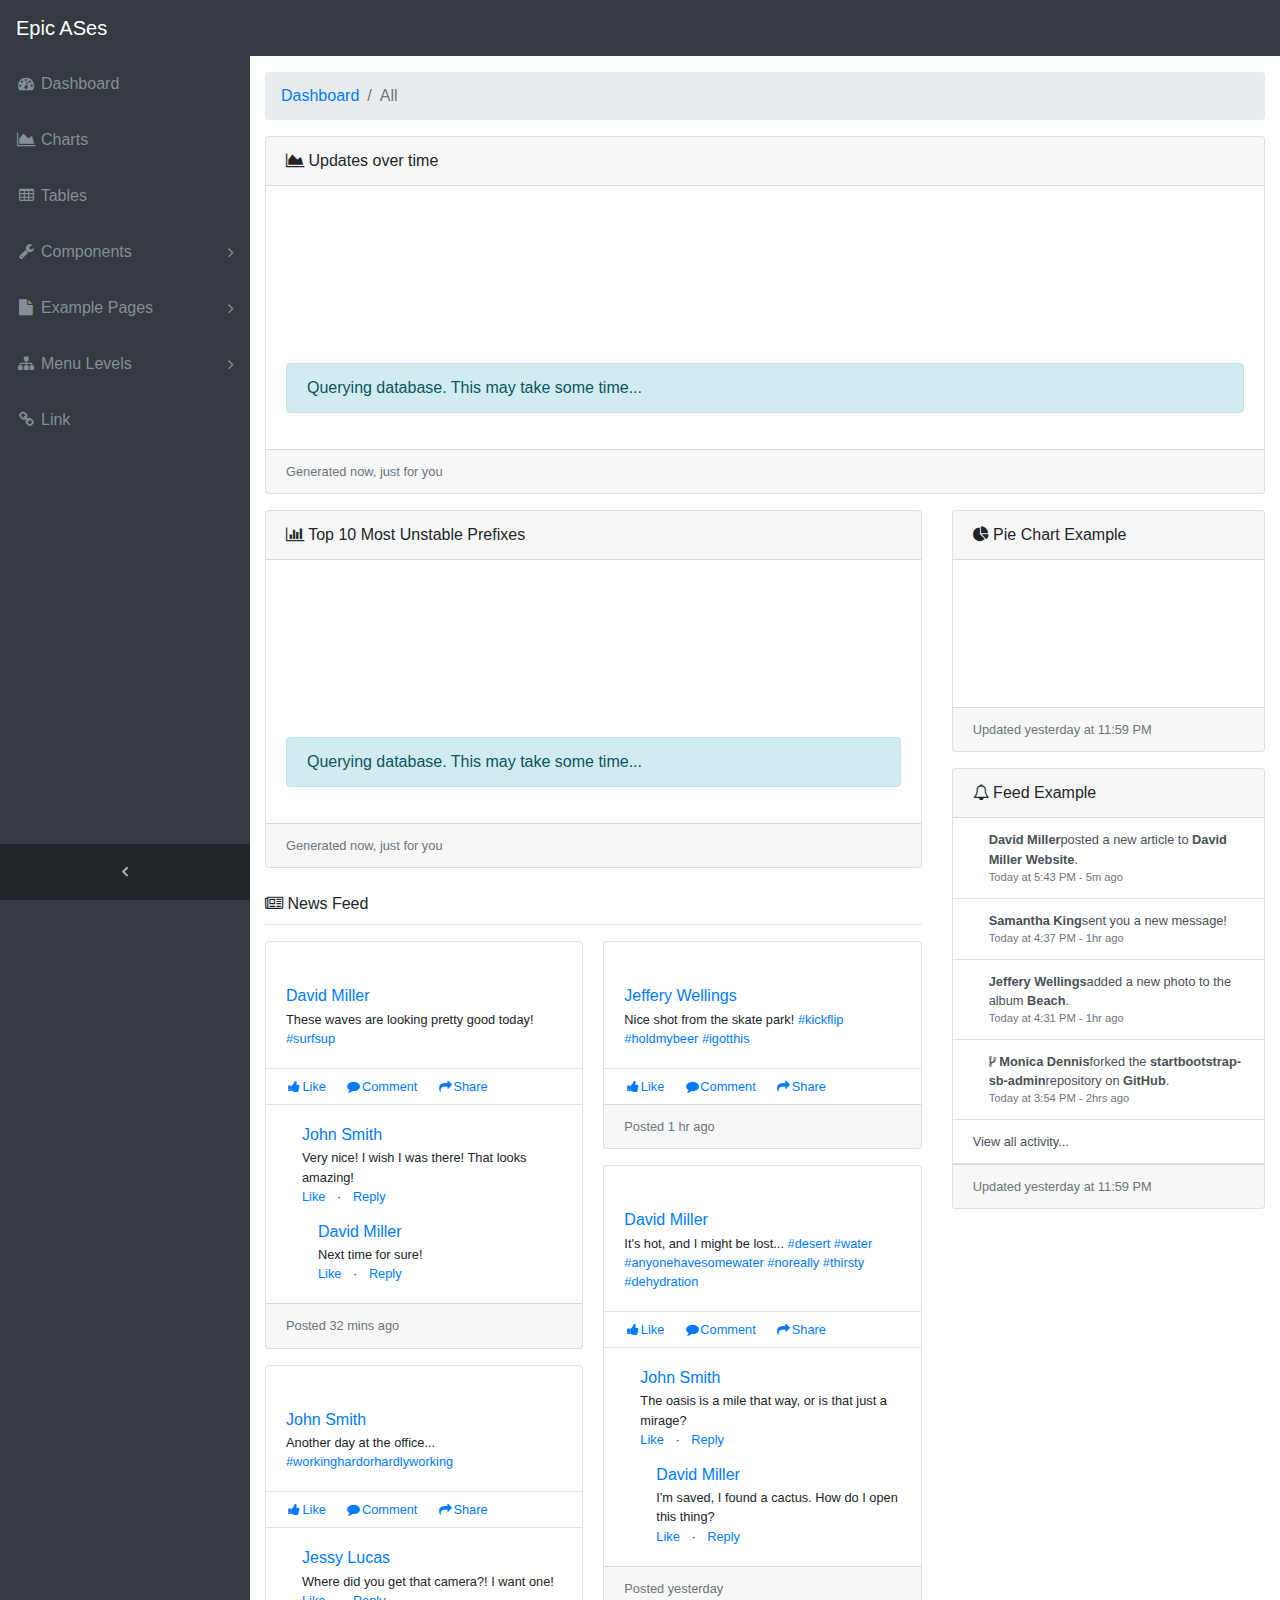
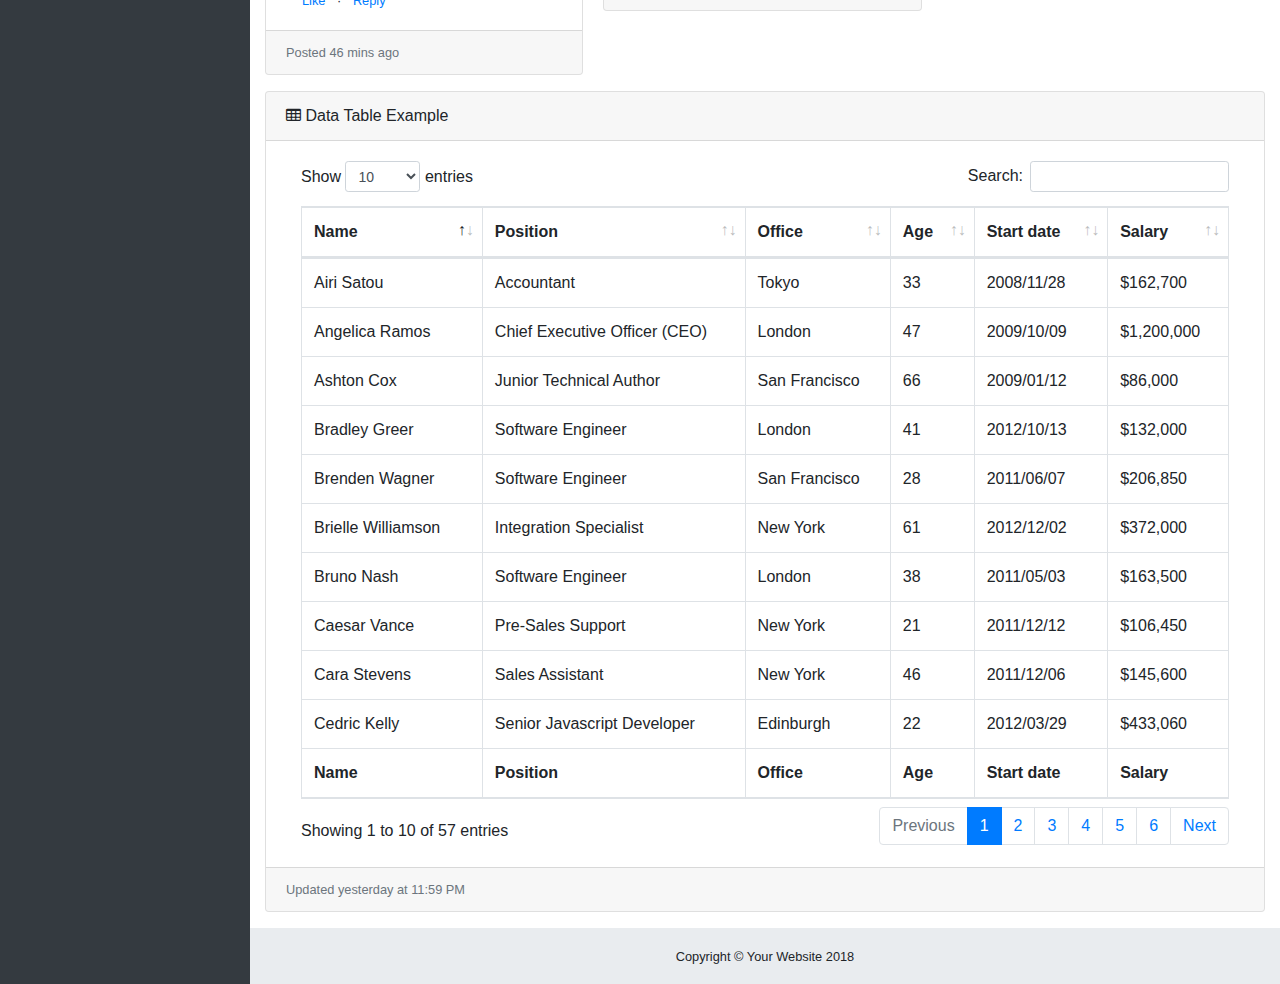
==== index.html @ 97150d00 "good things, many things" ====
<!DOCTYPE html>
<html lang="en">

<head>
  <meta charset="utf-8">
  <meta http-equiv="X-UA-Compatible" content="IE=edge">
  <meta name="viewport" content="width=device-width, initial-scale=1, shrink-to-fit=no">
  <meta name="description" content="">
  <meta name="author" content="">
  <title>Epic ASes</title>
  <!-- Bootstrap core CSS-->
  <link href="vendor/bootstrap/css/bootstrap.min.css" rel="stylesheet">
  <!-- Custom fonts for this template-->
  <link href="vendor/font-awesome/css/font-awesome.min.css" rel="stylesheet" type="text/css">
  <!-- Page level plugin CSS-->
  <link href="vendor/datatables/dataTables.bootstrap4.css" rel="stylesheet">
  <!-- Custom styles for this template-->
  <link href="css/sb-admin.css" rel="stylesheet">
</head>

<body class="fixed-nav sticky-footer bg-dark" id="page-top">
  <!-- Navigation-->
  <nav class="navbar navbar-expand-lg navbar-dark bg-dark fixed-top" id="mainNav">
    <a class="navbar-brand" href="index.html">Epic ASes</a>
    <button class="navbar-toggler navbar-toggler-right" type="button" data-toggle="collapse" data-target="#navbarResponsive" aria-controls="navbarResponsive" aria-expanded="false" aria-label="Toggle navigation">
      <span class="navbar-toggler-icon"></span>
    </button>
    <div class="collapse navbar-collapse" id="navbarResponsive">
      <ul class="navbar-nav navbar-sidenav" id="exampleAccordion">
        <li class="nav-item" data-toggle="tooltip" data-placement="right" title="Dashboard">
          <a class="nav-link" href="index.html">
            <i class="fa fa-fw fa-dashboard"></i>
            <span class="nav-link-text">Dashboard</span>
          </a>
        </li>
        <li class="nav-item" data-toggle="tooltip" data-placement="right" title="Charts">
          <a class="nav-link" href="charts.html">
            <i class="fa fa-fw fa-area-chart"></i>
            <span class="nav-link-text">Charts</span>
          </a>
        </li>
        <li class="nav-item" data-toggle="tooltip" data-placement="right" title="Tables">
          <a class="nav-link" href="tables.html">
            <i class="fa fa-fw fa-table"></i>
            <span class="nav-link-text">Tables</span>
          </a>
        </li>
        <li class="nav-item" data-toggle="tooltip" data-placement="right" title="Components">
          <a class="nav-link nav-link-collapse collapsed" data-toggle="collapse" href="#collapseComponents" data-parent="#exampleAccordion">
            <i class="fa fa-fw fa-wrench"></i>
            <span class="nav-link-text">Components</span>
          </a>
          <ul class="sidenav-second-level collapse" id="collapseComponents">
            <li>
              <a href="navbar.html">Navbar</a>
            </li>
            <li>
              <a href="cards.html">Cards</a>
            </li>
          </ul>
        </li>
        <li class="nav-item" data-toggle="tooltip" data-placement="right" title="Example Pages">
          <a class="nav-link nav-link-collapse collapsed" data-toggle="collapse" href="#collapseExamplePages" data-parent="#exampleAccordion">
            <i class="fa fa-fw fa-file"></i>
            <span class="nav-link-text">Example Pages</span>
          </a>
          <ul class="sidenav-second-level collapse" id="collapseExamplePages">
            <li>
              <a href="login.html">Login Page</a>
            </li>
            <li>
              <a href="register.html">Registration Page</a>
            </li>
            <li>
              <a href="forgot-password.html">Forgot Password Page</a>
            </li>
            <li>
              <a href="blank.html">Blank Page</a>
            </li>
          </ul>
        </li>
        <li class="nav-item" data-toggle="tooltip" data-placement="right" title="Menu Levels">
          <a class="nav-link nav-link-collapse collapsed" data-toggle="collapse" href="#collapseMulti" data-parent="#exampleAccordion">
            <i class="fa fa-fw fa-sitemap"></i>
            <span class="nav-link-text">Menu Levels</span>
          </a>
          <ul class="sidenav-second-level collapse" id="collapseMulti">
            <li>
              <a href="#">Second Level Item</a>
            </li>
            <li>
              <a href="#">Second Level Item</a>
            </li>
            <li>
              <a href="#">Second Level Item</a>
            </li>
            <li>
              <a class="nav-link-collapse collapsed" data-toggle="collapse" href="#collapseMulti2">Third Level</a>
              <ul class="sidenav-third-level collapse" id="collapseMulti2">
                <li>
                  <a href="#">Third Level Item</a>
                </li>
                <li>
                  <a href="#">Third Level Item</a>
                </li>
                <li>
                  <a href="#">Third Level Item</a>
                </li>
              </ul>
            </li>
          </ul>
        </li>
        <li class="nav-item" data-toggle="tooltip" data-placement="right" title="Link">
          <a class="nav-link" href="#">
            <i class="fa fa-fw fa-link"></i>
            <span class="nav-link-text">Link</span>
          </a>
        </li>
      </ul>
      <ul class="navbar-nav sidenav-toggler">
        <li class="nav-item">
          <a class="nav-link text-center" id="sidenavToggler">
            <i class="fa fa-fw fa-angle-left"></i>
          </a>
        </li>
      </ul>
      <!-- <ul class="navbar-nav ml-auto">
        <li class="nav-item dropdown">
          <a class="nav-link dropdown-toggle mr-lg-2" id="messagesDropdown" href="#" data-toggle="dropdown" aria-haspopup="true" aria-expanded="false">
            <i class="fa fa-fw fa-envelope"></i>
            <span class="d-lg-none">Messages
              <span class="badge badge-pill badge-primary">12 New</span>
            </span>
            <span class="indicator text-primary d-none d-lg-block">
              <i class="fa fa-fw fa-circle"></i>
            </span>
          </a>
          <div class="dropdown-menu" aria-labelledby="messagesDropdown">
            <h6 class="dropdown-header">New Messages:</h6>
            <div class="dropdown-divider"></div>
            <a class="dropdown-item" href="#">
              <strong>David Miller</strong>
              <span class="small float-right text-muted">11:21 AM</span>
              <div class="dropdown-message small">Hey there! This new version of SB Admin is pretty awesome! These messages clip off when they reach the end of the box so they don't overflow over to the sides!</div>
            </a>
            <div class="dropdown-divider"></div>
            <a class="dropdown-item" href="#">
              <strong>Jane Smith</strong>
              <span class="small float-right text-muted">11:21 AM</span>
              <div class="dropdown-message small">I was wondering if you could meet for an appointment at 3:00 instead of 4:00. Thanks!</div>
            </a>
            <div class="dropdown-divider"></div>
            <a class="dropdown-item" href="#">
              <strong>John Doe</strong>
              <span class="small float-right text-muted">11:21 AM</span>
              <div class="dropdown-message small">I've sent the final files over to you for review. When you're able to sign off of them let me know and we can discuss distribution.</div>
            </a>
            <div class="dropdown-divider"></div>
            <a class="dropdown-item small" href="#">View all messages</a>
          </div>
        </li>
        <li class="nav-item dropdown">
          <a class="nav-link dropdown-toggle mr-lg-2" id="alertsDropdown" href="#" data-toggle="dropdown" aria-haspopup="true" aria-expanded="false">
            <i class="fa fa-fw fa-bell"></i>
            <span class="d-lg-none">Alerts
              <span class="badge badge-pill badge-warning">6 New</span>
            </span>
            <span class="indicator text-warning d-none d-lg-block">
              <i class="fa fa-fw fa-circle"></i>
            </span>
          </a>
          <div class="dropdown-menu" aria-labelledby="alertsDropdown">
            <h6 class="dropdown-header">New Alerts:</h6>
            <div class="dropdown-divider"></div>
            <a class="dropdown-item" href="#">
              <span class="text-success">
                <strong>
                  <i class="fa fa-long-arrow-up fa-fw"></i>Status Update</strong>
              </span>
              <span class="small float-right text-muted">11:21 AM</span>
              <div class="dropdown-message small">This is an automated server response message. All systems are online.</div>
            </a>
            <div class="dropdown-divider"></div>
            <a class="dropdown-item" href="#">
              <span class="text-danger">
                <strong>
                  <i class="fa fa-long-arrow-down fa-fw"></i>Status Update</strong>
              </span>
              <span class="small float-right text-muted">11:21 AM</span>
              <div class="dropdown-message small">This is an automated server response message. All systems are online.</div>
            </a>
            <div class="dropdown-divider"></div>
            <a class="dropdown-item" href="#">
              <span class="text-success">
                <strong>
                  <i class="fa fa-long-arrow-up fa-fw"></i>Status Update</strong>
              </span>
              <span class="small float-right text-muted">11:21 AM</span>
              <div class="dropdown-message small">This is an automated server response message. All systems are online.</div>
            </a>
            <div class="dropdown-divider"></div>
            <a class="dropdown-item small" href="#">View all alerts</a>
          </div>
        </li>
        <li class="nav-item">
          <form class="form-inline my-2 my-lg-0 mr-lg-2">
            <div class="input-group">
              <input class="form-control" type="text" placeholder="Search for...">
              <span class="input-group-append">
                <button class="btn btn-primary" type="button">
                  <i class="fa fa-search"></i>
                </button>
              </span>
            </div>
          </form>
        </li>
        <li class="nav-item">
          <a class="nav-link" data-toggle="modal" data-target="#exampleModal">
            <i class="fa fa-fw fa-sign-out"></i>Logout</a>
        </li>
      </ul> -->
    </div>
  </nav>
  <div class="content-wrapper">
    <div class="container-fluid">
      <!-- Breadcrumbs-->
      <ol class="breadcrumb">
        <li class="breadcrumb-item">
          <a href="#">Dashboard</a>
        </li>
        <li class="breadcrumb-item active">All</li>
      </ol>
      <!-- Icon Cards-->
      <!-- <div class="row">
        <div class="col-xl-3 col-sm-6 mb-3">
          <div class="card text-white bg-primary o-hidden h-100">
            <div class="card-body">
              <div class="card-body-icon">
                <i class="fa fa-fw fa-comments"></i>
              </div>
              <div class="mr-5">26 New Messages!</div>
            </div>
            <a class="card-footer text-white clearfix small z-1" href="#">
              <span class="float-left">View Details</span>
              <span class="float-right">
                <i class="fa fa-angle-right"></i>
              </span>
            </a>
          </div>
        </div>
        <div class="col-xl-3 col-sm-6 mb-3">
          <div class="card text-white bg-warning o-hidden h-100">
            <div class="card-body">
              <div class="card-body-icon">
                <i class="fa fa-fw fa-list"></i>
              </div>
              <div class="mr-5">11 New Tasks!</div>
            </div>
            <a class="card-footer text-white clearfix small z-1" href="#">
              <span class="float-left">View Details</span>
              <span class="float-right">
                <i class="fa fa-angle-right"></i>
              </span>
            </a>
          </div>
        </div>
        <div class="col-xl-3 col-sm-6 mb-3">
          <div class="card text-white bg-success o-hidden h-100">
            <div class="card-body">
              <div class="card-body-icon">
                <i class="fa fa-fw fa-shopping-cart"></i>
              </div>
              <div class="mr-5">123 New Orders!</div>
            </div>
            <a class="card-footer text-white clearfix small z-1" href="#">
              <span class="float-left">View Details</span>
              <span class="float-right">
                <i class="fa fa-angle-right"></i>
              </span>
            </a>
          </div>
        </div>
        <div class="col-xl-3 col-sm-6 mb-3">
          <div class="card text-white bg-danger o-hidden h-100">
            <div class="card-body">
              <div class="card-body-icon">
                <i class="fa fa-fw fa-support"></i>
              </div>
              <div class="mr-5">13 New Tickets!</div>
            </div>
            <a class="card-footer text-white clearfix small z-1" href="#">
              <span class="float-left">View Details</span>
              <span class="float-right">
                <i class="fa fa-angle-right"></i>
              </span>
            </a>
          </div>
        </div>
      </div> -->
      <!-- Updates over time-->
      <div class="card mb-3">
        <div class="card-header">
          <i class="fa fa-area-chart"></i> Updates over time</div>
          <div class="card-body">
            <canvas id="updatesTimeCanvas"></canvas>
            <div class="alert alert-info" id="updatesTimeCanvasWarn">
              Querying database. This may take some time<span class="loader__dot">.</span><span class="loader__dot">.</span><span class="loader__dot">.</span>
            </div>
          </div>
        <div class="card-footer small text-muted">Generated now, just for you</div>
      </div>
      <div class="row">
        <div class="col-lg-8">
          <!-- Top Unstable Routes-->
          <div class="card mb-3">
            <div class="card-header">
              <i class="fa fa-bar-chart"></i> Top 10 Most Unstable Prefixes</div>
              <div class="card-body">
                <canvas id="mostUnstableCanvas"></canvas>
                <div class="alert alert-info" id="mostUnstableCanvasWarn">
                  Querying database. This may take some time<span class="loader__dot">.</span><span class="loader__dot">.</span><span class="loader__dot">.</span>
                </div>
              </div>
            <div class="card-footer small text-muted">Generated now, just for you</div>
          </div>
          <!-- Card Columns Example Social Feed-->
          <div class="mb-0 mt-4">
            <i class="fa fa-newspaper-o"></i> News Feed</div>
          <hr class="mt-2">
          <div class="card-columns">
            <!-- Example Social Card-->
            <div class="card mb-3">
              <a href="#">
                <img class="card-img-top img-fluid w-100" src="https://unsplash.it/700/450?image=610" alt="">
              </a>
              <div class="card-body">
                <h6 class="card-title mb-1"><a href="#">David Miller</a></h6>
                <p class="card-text small">These waves are looking pretty good today!
                  <a href="#">#surfsup</a>
                </p>
              </div>
              <hr class="my-0">
              <div class="card-body py-2 small">
                <a class="mr-3 d-inline-block" href="#">
                  <i class="fa fa-fw fa-thumbs-up"></i>Like</a>
                <a class="mr-3 d-inline-block" href="#">
                  <i class="fa fa-fw fa-comment"></i>Comment</a>
                <a class="d-inline-block" href="#">
                  <i class="fa fa-fw fa-share"></i>Share</a>
              </div>
              <hr class="my-0">
              <div class="card-body small bg-faded">
                <div class="media">
                  <img class="d-flex mr-3" src="http://placehold.it/45x45" alt="">
                  <div class="media-body">
                    <h6 class="mt-0 mb-1"><a href="#">John Smith</a></h6>Very nice! I wish I was there! That looks amazing!
                    <ul class="list-inline mb-0">
                      <li class="list-inline-item">
                        <a href="#">Like</a>
                      </li>
                      <li class="list-inline-item">·</li>
                      <li class="list-inline-item">
                        <a href="#">Reply</a>
                      </li>
                    </ul>
                    <div class="media mt-3">
                      <a class="d-flex pr-3" href="#">
                        <img src="http://placehold.it/45x45" alt="">
                      </a>
                      <div class="media-body">
                        <h6 class="mt-0 mb-1"><a href="#">David Miller</a></h6>Next time for sure!
                        <ul class="list-inline mb-0">
                          <li class="list-inline-item">
                            <a href="#">Like</a>
                          </li>
                          <li class="list-inline-item">·</li>
                          <li class="list-inline-item">
                            <a href="#">Reply</a>
                          </li>
                        </ul>
                      </div>
                    </div>
                  </div>
                </div>
              </div>
              <div class="card-footer small text-muted">Posted 32 mins ago</div>
            </div>
            <!-- Example Social Card-->
            <div class="card mb-3">
              <a href="#">
                <img class="card-img-top img-fluid w-100" src="https://unsplash.it/700/450?image=180" alt="">
              </a>
              <div class="card-body">
                <h6 class="card-title mb-1"><a href="#">John Smith</a></h6>
                <p class="card-text small">Another day at the office...
                  <a href="#">#workinghardorhardlyworking</a>
                </p>
              </div>
              <hr class="my-0">
              <div class="card-body py-2 small">
                <a class="mr-3 d-inline-block" href="#">
                  <i class="fa fa-fw fa-thumbs-up"></i>Like</a>
                <a class="mr-3 d-inline-block" href="#">
                  <i class="fa fa-fw fa-comment"></i>Comment</a>
                <a class="d-inline-block" href="#">
                  <i class="fa fa-fw fa-share"></i>Share</a>
              </div>
              <hr class="my-0">
              <div class="card-body small bg-faded">
                <div class="media">
                  <img class="d-flex mr-3" src="http://placehold.it/45x45" alt="">
                  <div class="media-body">
                    <h6 class="mt-0 mb-1"><a href="#">Jessy Lucas</a></h6>Where did you get that camera?! I want one!
                    <ul class="list-inline mb-0">
                      <li class="list-inline-item">
                        <a href="#">Like</a>
                      </li>
                      <li class="list-inline-item">·</li>
                      <li class="list-inline-item">
                        <a href="#">Reply</a>
                      </li>
                    </ul>
                  </div>
                </div>
              </div>
              <div class="card-footer small text-muted">Posted 46 mins ago</div>
            </div>
            <!-- Example Social Card-->
            <div class="card mb-3">
              <a href="#">
                <img class="card-img-top img-fluid w-100" src="https://unsplash.it/700/450?image=281" alt="">
              </a>
              <div class="card-body">
                <h6 class="card-title mb-1"><a href="#">Jeffery Wellings</a></h6>
                <p class="card-text small">Nice shot from the skate park!
                  <a href="#">#kickflip</a>
                  <a href="#">#holdmybeer</a>
                  <a href="#">#igotthis</a>
                </p>
              </div>
              <hr class="my-0">
              <div class="card-body py-2 small">
                <a class="mr-3 d-inline-block" href="#">
                  <i class="fa fa-fw fa-thumbs-up"></i>Like</a>
                <a class="mr-3 d-inline-block" href="#">
                  <i class="fa fa-fw fa-comment"></i>Comment</a>
                <a class="d-inline-block" href="#">
                  <i class="fa fa-fw fa-share"></i>Share</a>
              </div>
              <div class="card-footer small text-muted">Posted 1 hr ago</div>
            </div>
            <!-- Example Social Card-->
            <div class="card mb-3">
              <a href="#">
                <img class="card-img-top img-fluid w-100" src="https://unsplash.it/700/450?image=185" alt="">
              </a>
              <div class="card-body">
                <h6 class="card-title mb-1"><a href="#">David Miller</a></h6>
                <p class="card-text small">It's hot, and I might be lost...
                  <a href="#">#desert</a>
                  <a href="#">#water</a>
                  <a href="#">#anyonehavesomewater</a>
                  <a href="#">#noreally</a>
                  <a href="#">#thirsty</a>
                  <a href="#">#dehydration</a>
                </p>
              </div>
              <hr class="my-0">
              <div class="card-body py-2 small">
                <a class="mr-3 d-inline-block" href="#">
                  <i class="fa fa-fw fa-thumbs-up"></i>Like</a>
                <a class="mr-3 d-inline-block" href="#">
                  <i class="fa fa-fw fa-comment"></i>Comment</a>
                <a class="d-inline-block" href="#">
                  <i class="fa fa-fw fa-share"></i>Share</a>
              </div>
              <hr class="my-0">
              <div class="card-body small bg-faded">
                <div class="media">
                  <img class="d-flex mr-3" src="http://placehold.it/45x45" alt="">
                  <div class="media-body">
                    <h6 class="mt-0 mb-1"><a href="#">John Smith</a></h6>The oasis is a mile that way, or is that just a mirage?
                    <ul class="list-inline mb-0">
                      <li class="list-inline-item">
                        <a href="#">Like</a>
                      </li>
                      <li class="list-inline-item">·</li>
                      <li class="list-inline-item">
                        <a href="#">Reply</a>
                      </li>
                    </ul>
                    <div class="media mt-3">
                      <a class="d-flex pr-3" href="#">
                        <img src="http://placehold.it/45x45" alt="">
                      </a>
                      <div class="media-body">
                        <h6 class="mt-0 mb-1"><a href="#">David Miller</a></h6>
                        <img class="img-fluid w-100 mb-1" src="https://unsplash.it/700/450?image=789" alt="">I'm saved, I found a cactus. How do I open this thing?
                        <ul class="list-inline mb-0">
                          <li class="list-inline-item">
                            <a href="#">Like</a>
                          </li>
                          <li class="list-inline-item">·</li>
                          <li class="list-inline-item">
                            <a href="#">Reply</a>
                          </li>
                        </ul>
                      </div>
                    </div>
                  </div>
                </div>
              </div>
              <div class="card-footer small text-muted">Posted yesterday</div>
            </div>
          </div>
          <!-- /Card Columns-->
        </div>
        <div class="col-lg-4">
          <!-- Example Pie Chart Card-->
          <div class="card mb-3">
            <div class="card-header">
              <i class="fa fa-pie-chart"></i> Pie Chart Example</div>
            <div class="card-body">
              <canvas id="myPieChart" width="100%" height="100"></canvas>
            </div>
            <div class="card-footer small text-muted">Updated yesterday at 11:59 PM</div>
          </div>
          <!-- Example Notifications Card-->
          <div class="card mb-3">
            <div class="card-header">
              <i class="fa fa-bell-o"></i> Feed Example</div>
            <div class="list-group list-group-flush small">
              <a class="list-group-item list-group-item-action" href="#">
                <div class="media">
                  <img class="d-flex mr-3 rounded-circle" src="http://placehold.it/45x45" alt="">
                  <div class="media-body">
                    <strong>David Miller</strong>posted a new article to
                    <strong>David Miller Website</strong>.
                    <div class="text-muted smaller">Today at 5:43 PM - 5m ago</div>
                  </div>
                </div>
              </a>
              <a class="list-group-item list-group-item-action" href="#">
                <div class="media">
                  <img class="d-flex mr-3 rounded-circle" src="http://placehold.it/45x45" alt="">
                  <div class="media-body">
                    <strong>Samantha King</strong>sent you a new message!
                    <div class="text-muted smaller">Today at 4:37 PM - 1hr ago</div>
                  </div>
                </div>
              </a>
              <a class="list-group-item list-group-item-action" href="#">
                <div class="media">
                  <img class="d-flex mr-3 rounded-circle" src="http://placehold.it/45x45" alt="">
                  <div class="media-body">
                    <strong>Jeffery Wellings</strong>added a new photo to the album
                    <strong>Beach</strong>.
                    <div class="text-muted smaller">Today at 4:31 PM - 1hr ago</div>
                  </div>
                </div>
              </a>
              <a class="list-group-item list-group-item-action" href="#">
                <div class="media">
                  <img class="d-flex mr-3 rounded-circle" src="http://placehold.it/45x45" alt="">
                  <div class="media-body">
                    <i class="fa fa-code-fork"></i>
                    <strong>Monica Dennis</strong>forked the
                    <strong>startbootstrap-sb-admin</strong>repository on
                    <strong>GitHub</strong>.
                    <div class="text-muted smaller">Today at 3:54 PM - 2hrs ago</div>
                  </div>
                </div>
              </a>
              <a class="list-group-item list-group-item-action" href="#">View all activity...</a>
            </div>
            <div class="card-footer small text-muted">Updated yesterday at 11:59 PM</div>
          </div>
        </div>
      </div>
      <!-- Example DataTables Card-->
      <div class="card mb-3">
        <div class="card-header">
          <i class="fa fa-table"></i> Data Table Example</div>
        <div class="card-body">
          <div class="table-responsive">
            <table class="table table-bordered" id="dataTable" width="100%" cellspacing="0">
              <thead>
                <tr>
                  <th>Name</th>
                  <th>Position</th>
                  <th>Office</th>
                  <th>Age</th>
                  <th>Start date</th>
                  <th>Salary</th>
                </tr>
              </thead>
              <tfoot>
                <tr>
                  <th>Name</th>
                  <th>Position</th>
                  <th>Office</th>
                  <th>Age</th>
                  <th>Start date</th>
                  <th>Salary</th>
                </tr>
              </tfoot>
              <tbody>
                <tr>
                  <td>Tiger Nixon</td>
                  <td>System Architect</td>
                  <td>Edinburgh</td>
                  <td>61</td>
                  <td>2011/04/25</td>
                  <td>$320,800</td>
                </tr>
                <tr>
                  <td>Garrett Winters</td>
                  <td>Accountant</td>
                  <td>Tokyo</td>
                  <td>63</td>
                  <td>2011/07/25</td>
                  <td>$170,750</td>
                </tr>
                <tr>
                  <td>Ashton Cox</td>
                  <td>Junior Technical Author</td>
                  <td>San Francisco</td>
                  <td>66</td>
                  <td>2009/01/12</td>
                  <td>$86,000</td>
                </tr>
                <tr>
                  <td>Cedric Kelly</td>
                  <td>Senior Javascript Developer</td>
                  <td>Edinburgh</td>
                  <td>22</td>
                  <td>2012/03/29</td>
                  <td>$433,060</td>
                </tr>
                <tr>
                  <td>Airi Satou</td>
                  <td>Accountant</td>
                  <td>Tokyo</td>
                  <td>33</td>
                  <td>2008/11/28</td>
                  <td>$162,700</td>
                </tr>
                <tr>
                  <td>Brielle Williamson</td>
                  <td>Integration Specialist</td>
                  <td>New York</td>
                  <td>61</td>
                  <td>2012/12/02</td>
                  <td>$372,000</td>
                </tr>
                <tr>
                  <td>Herrod Chandler</td>
                  <td>Sales Assistant</td>
                  <td>San Francisco</td>
                  <td>59</td>
                  <td>2012/08/06</td>
                  <td>$137,500</td>
                </tr>
                <tr>
                  <td>Rhona Davidson</td>
                  <td>Integration Specialist</td>
                  <td>Tokyo</td>
                  <td>55</td>
                  <td>2010/10/14</td>
                  <td>$327,900</td>
                </tr>
                <tr>
                  <td>Colleen Hurst</td>
                  <td>Javascript Developer</td>
                  <td>San Francisco</td>
                  <td>39</td>
                  <td>2009/09/15</td>
                  <td>$205,500</td>
                </tr>
                <tr>
                  <td>Sonya Frost</td>
                  <td>Software Engineer</td>
                  <td>Edinburgh</td>
                  <td>23</td>
                  <td>2008/12/13</td>
                  <td>$103,600</td>
                </tr>
                <tr>
                  <td>Jena Gaines</td>
                  <td>Office Manager</td>
                  <td>London</td>
                  <td>30</td>
                  <td>2008/12/19</td>
                  <td>$90,560</td>
                </tr>
                <tr>
                  <td>Quinn Flynn</td>
                  <td>Support Lead</td>
                  <td>Edinburgh</td>
                  <td>22</td>
                  <td>2013/03/03</td>
                  <td>$342,000</td>
                </tr>
                <tr>
                  <td>Charde Marshall</td>
                  <td>Regional Director</td>
                  <td>San Francisco</td>
                  <td>36</td>
                  <td>2008/10/16</td>
                  <td>$470,600</td>
                </tr>
                <tr>
                  <td>Haley Kennedy</td>
                  <td>Senior Marketing Designer</td>
                  <td>London</td>
                  <td>43</td>
                  <td>2012/12/18</td>
                  <td>$313,500</td>
                </tr>
                <tr>
                  <td>Tatyana Fitzpatrick</td>
                  <td>Regional Director</td>
                  <td>London</td>
                  <td>19</td>
                  <td>2010/03/17</td>
                  <td>$385,750</td>
                </tr>
                <tr>
                  <td>Michael Silva</td>
                  <td>Marketing Designer</td>
                  <td>London</td>
                  <td>66</td>
                  <td>2012/11/27</td>
                  <td>$198,500</td>
                </tr>
                <tr>
                  <td>Paul Byrd</td>
                  <td>Chief Financial Officer (CFO)</td>
                  <td>New York</td>
                  <td>64</td>
                  <td>2010/06/09</td>
                  <td>$725,000</td>
                </tr>
                <tr>
                  <td>Gloria Little</td>
                  <td>Systems Administrator</td>
                  <td>New York</td>
                  <td>59</td>
                  <td>2009/04/10</td>
                  <td>$237,500</td>
                </tr>
                <tr>
                  <td>Bradley Greer</td>
                  <td>Software Engineer</td>
                  <td>London</td>
                  <td>41</td>
                  <td>2012/10/13</td>
                  <td>$132,000</td>
                </tr>
                <tr>
                  <td>Dai Rios</td>
                  <td>Personnel Lead</td>
                  <td>Edinburgh</td>
                  <td>35</td>
                  <td>2012/09/26</td>
                  <td>$217,500</td>
                </tr>
                <tr>
                  <td>Jenette Caldwell</td>
                  <td>Development Lead</td>
                  <td>New York</td>
                  <td>30</td>
                  <td>2011/09/03</td>
                  <td>$345,000</td>
                </tr>
                <tr>
                  <td>Yuri Berry</td>
                  <td>Chief Marketing Officer (CMO)</td>
                  <td>New York</td>
                  <td>40</td>
                  <td>2009/06/25</td>
                  <td>$675,000</td>
                </tr>
                <tr>
                  <td>Caesar Vance</td>
                  <td>Pre-Sales Support</td>
                  <td>New York</td>
                  <td>21</td>
                  <td>2011/12/12</td>
                  <td>$106,450</td>
                </tr>
                <tr>
                  <td>Doris Wilder</td>
                  <td>Sales Assistant</td>
                  <td>Sidney</td>
                  <td>23</td>
                  <td>2010/09/20</td>
                  <td>$85,600</td>
                </tr>
                <tr>
                  <td>Angelica Ramos</td>
                  <td>Chief Executive Officer (CEO)</td>
                  <td>London</td>
                  <td>47</td>
                  <td>2009/10/09</td>
                  <td>$1,200,000</td>
                </tr>
                <tr>
                  <td>Gavin Joyce</td>
                  <td>Developer</td>
                  <td>Edinburgh</td>
                  <td>42</td>
                  <td>2010/12/22</td>
                  <td>$92,575</td>
                </tr>
                <tr>
                  <td>Jennifer Chang</td>
                  <td>Regional Director</td>
                  <td>Singapore</td>
                  <td>28</td>
                  <td>2010/11/14</td>
                  <td>$357,650</td>
                </tr>
                <tr>
                  <td>Brenden Wagner</td>
                  <td>Software Engineer</td>
                  <td>San Francisco</td>
                  <td>28</td>
                  <td>2011/06/07</td>
                  <td>$206,850</td>
                </tr>
                <tr>
                  <td>Fiona Green</td>
                  <td>Chief Operating Officer (COO)</td>
                  <td>San Francisco</td>
                  <td>48</td>
                  <td>2010/03/11</td>
                  <td>$850,000</td>
                </tr>
                <tr>
                  <td>Shou Itou</td>
                  <td>Regional Marketing</td>
                  <td>Tokyo</td>
                  <td>20</td>
                  <td>2011/08/14</td>
                  <td>$163,000</td>
                </tr>
                <tr>
                  <td>Michelle House</td>
                  <td>Integration Specialist</td>
                  <td>Sidney</td>
                  <td>37</td>
                  <td>2011/06/02</td>
                  <td>$95,400</td>
                </tr>
                <tr>
                  <td>Suki Burks</td>
                  <td>Developer</td>
                  <td>London</td>
                  <td>53</td>
                  <td>2009/10/22</td>
                  <td>$114,500</td>
                </tr>
                <tr>
                  <td>Prescott Bartlett</td>
                  <td>Technical Author</td>
                  <td>London</td>
                  <td>27</td>
                  <td>2011/05/07</td>
                  <td>$145,000</td>
                </tr>
                <tr>
                  <td>Gavin Cortez</td>
                  <td>Team Leader</td>
                  <td>San Francisco</td>
                  <td>22</td>
                  <td>2008/10/26</td>
                  <td>$235,500</td>
                </tr>
                <tr>
                  <td>Martena Mccray</td>
                  <td>Post-Sales support</td>
                  <td>Edinburgh</td>
                  <td>46</td>
                  <td>2011/03/09</td>
                  <td>$324,050</td>
                </tr>
                <tr>
                  <td>Unity Butler</td>
                  <td>Marketing Designer</td>
                  <td>San Francisco</td>
                  <td>47</td>
                  <td>2009/12/09</td>
                  <td>$85,675</td>
                </tr>
                <tr>
                  <td>Howard Hatfield</td>
                  <td>Office Manager</td>
                  <td>San Francisco</td>
                  <td>51</td>
                  <td>2008/12/16</td>
                  <td>$164,500</td>
                </tr>
                <tr>
                  <td>Hope Fuentes</td>
                  <td>Secretary</td>
                  <td>San Francisco</td>
                  <td>41</td>
                  <td>2010/02/12</td>
                  <td>$109,850</td>
                </tr>
                <tr>
                  <td>Vivian Harrell</td>
                  <td>Financial Controller</td>
                  <td>San Francisco</td>
                  <td>62</td>
                  <td>2009/02/14</td>
                  <td>$452,500</td>
                </tr>
                <tr>
                  <td>Timothy Mooney</td>
                  <td>Office Manager</td>
                  <td>London</td>
                  <td>37</td>
                  <td>2008/12/11</td>
                  <td>$136,200</td>
                </tr>
                <tr>
                  <td>Jackson Bradshaw</td>
                  <td>Director</td>
                  <td>New York</td>
                  <td>65</td>
                  <td>2008/09/26</td>
                  <td>$645,750</td>
                </tr>
                <tr>
                  <td>Olivia Liang</td>
                  <td>Support Engineer</td>
                  <td>Singapore</td>
                  <td>64</td>
                  <td>2011/02/03</td>
                  <td>$234,500</td>
                </tr>
                <tr>
                  <td>Bruno Nash</td>
                  <td>Software Engineer</td>
                  <td>London</td>
                  <td>38</td>
                  <td>2011/05/03</td>
                  <td>$163,500</td>
                </tr>
                <tr>
                  <td>Sakura Yamamoto</td>
                  <td>Support Engineer</td>
                  <td>Tokyo</td>
                  <td>37</td>
                  <td>2009/08/19</td>
                  <td>$139,575</td>
                </tr>
                <tr>
                  <td>Thor Walton</td>
                  <td>Developer</td>
                  <td>New York</td>
                  <td>61</td>
                  <td>2013/08/11</td>
                  <td>$98,540</td>
                </tr>
                <tr>
                  <td>Finn Camacho</td>
                  <td>Support Engineer</td>
                  <td>San Francisco</td>
                  <td>47</td>
                  <td>2009/07/07</td>
                  <td>$87,500</td>
                </tr>
                <tr>
                  <td>Serge Baldwin</td>
                  <td>Data Coordinator</td>
                  <td>Singapore</td>
                  <td>64</td>
                  <td>2012/04/09</td>
                  <td>$138,575</td>
                </tr>
                <tr>
                  <td>Zenaida Frank</td>
                  <td>Software Engineer</td>
                  <td>New York</td>
                  <td>63</td>
                  <td>2010/01/04</td>
                  <td>$125,250</td>
                </tr>
                <tr>
                  <td>Zorita Serrano</td>
                  <td>Software Engineer</td>
                  <td>San Francisco</td>
                  <td>56</td>
                  <td>2012/06/01</td>
                  <td>$115,000</td>
                </tr>
                <tr>
                  <td>Jennifer Acosta</td>
                  <td>Junior Javascript Developer</td>
                  <td>Edinburgh</td>
                  <td>43</td>
                  <td>2013/02/01</td>
                  <td>$75,650</td>
                </tr>
                <tr>
                  <td>Cara Stevens</td>
                  <td>Sales Assistant</td>
                  <td>New York</td>
                  <td>46</td>
                  <td>2011/12/06</td>
                  <td>$145,600</td>
                </tr>
                <tr>
                  <td>Hermione Butler</td>
                  <td>Regional Director</td>
                  <td>London</td>
                  <td>47</td>
                  <td>2011/03/21</td>
                  <td>$356,250</td>
                </tr>
                <tr>
                  <td>Lael Greer</td>
                  <td>Systems Administrator</td>
                  <td>London</td>
                  <td>21</td>
                  <td>2009/02/27</td>
                  <td>$103,500</td>
                </tr>
                <tr>
                  <td>Jonas Alexander</td>
                  <td>Developer</td>
                  <td>San Francisco</td>
                  <td>30</td>
                  <td>2010/07/14</td>
                  <td>$86,500</td>
                </tr>
                <tr>
                  <td>Shad Decker</td>
                  <td>Regional Director</td>
                  <td>Edinburgh</td>
                  <td>51</td>
                  <td>2008/11/13</td>
                  <td>$183,000</td>
                </tr>
                <tr>
                  <td>Michael Bruce</td>
                  <td>Javascript Developer</td>
                  <td>Singapore</td>
                  <td>29</td>
                  <td>2011/06/27</td>
                  <td>$183,000</td>
                </tr>
                <tr>
                  <td>Donna Snider</td>
                  <td>Customer Support</td>
                  <td>New York</td>
                  <td>27</td>
                  <td>2011/01/25</td>
                  <td>$112,000</td>
                </tr>
              </tbody>
            </table>
          </div>
        </div>
        <div class="card-footer small text-muted">Updated yesterday at 11:59 PM</div>
      </div>
    </div>
    <!-- /.container-fluid-->
    <!-- /.content-wrapper-->
    <footer class="sticky-footer">
      <div class="container">
        <div class="text-center">
          <small>Copyright © Your Website 2018</small>
        </div>
      </div>
    </footer>
    <!-- Scroll to Top Button-->
    <a class="scroll-to-top rounded" href="#page-top">
      <i class="fa fa-angle-up"></i>
    </a>
    <!-- Logout Modal-->
    <div class="modal fade" id="exampleModal" tabindex="-1" role="dialog" aria-labelledby="exampleModalLabel" aria-hidden="true">
      <div class="modal-dialog" role="document">
        <div class="modal-content">
          <div class="modal-header">
            <h5 class="modal-title" id="exampleModalLabel">Ready to Leave?</h5>
            <button class="close" type="button" data-dismiss="modal" aria-label="Close">
              <span aria-hidden="true">×</span>
            </button>
          </div>
          <div class="modal-body">Select "Logout" below if you are ready to end your current session.</div>
          <div class="modal-footer">
            <button class="btn btn-secondary" type="button" data-dismiss="modal">Cancel</button>
            <a class="btn btn-primary" href="login.html">Logout</a>
          </div>
        </div>
      </div>
    </div>
    <!-- Bootstrap core JavaScript-->
    <script src="vendor/jquery/jquery.min.js"></script>
    <script src="vendor/bootstrap/js/bootstrap.bundle.min.js"></script>
    <!-- Core plugin JavaScript-->
    <script src="vendor/jquery-easing/jquery.easing.min.js"></script>
    <!-- Page level plugin JavaScript-->
    <!-- <script src="vendor/chart.js/Chart.min.js"></script> -->
    <script src="vendor/datatables/jquery.dataTables.js"></script>
    <script src="vendor/datatables/dataTables.bootstrap4.js"></script>
    <!-- Custom scripts for all pages-->
    <script src="js/sb-admin.min.js"></script>
    <!-- Custom scripts for this page-->
    <script src="js/sb-admin-datatables.min.js"></script>
    <!-- <script src="js/sb-admin-charts.min.js"></script> -->
    <!-- <script type="text/javascript" src="js/jquery.min.js"></script> -->
		<script type="text/javascript" src="js/Chart.min.js"></script>
		<script type="text/javascript" src="js/mostUnstable.js"></script>
    <script type="text/javascript" src="js/updatesTime.js"></script>
  </div>
</body>

</html>
---- css/sb-admin.css ----
html {
  position: relative;
  min-height: 100%;
}

body {
  overflow-x: hidden;
}

body.sticky-footer {
  margin-bottom: 56px;
}

body.sticky-footer .content-wrapper {
  min-height: calc(100vh - 56px - 56px);
}

body.fixed-nav {
  padding-top: 56px;
}

.content-wrapper {
  min-height: calc(100vh - 56px);
  padding-top: 1rem;
}

.scroll-to-top {
  position: fixed;
  right: 15px;
  bottom: 3px;
  display: none;
  width: 50px;
  height: 50px;
  text-align: center;
  color: white;
  background: rgba(52, 58, 64, 0.5);
  line-height: 45px;
}

.scroll-to-top:focus, .scroll-to-top:hover {
  color: white;
}

.scroll-to-top:hover {
  background: #343a40;
}

.scroll-to-top i {
  font-weight: 800;
}

.smaller {
  font-size: 0.7rem;
}

.o-hidden {
  overflow: hidden !important;
}

.z-0 {
  z-index: 0;
}

.z-1 {
  z-index: 1;
}

#mainNav .navbar-collapse {
  overflow: auto;
  max-height: 75vh;
}

#mainNav .navbar-collapse .navbar-nav .nav-item .nav-link {
  cursor: pointer;
}

#mainNav .navbar-collapse .navbar-sidenav .nav-link-collapse:after {
  float: right;
  content: '\f107';
  font-family: 'FontAwesome';
}

#mainNav .navbar-collapse .navbar-sidenav .nav-link-collapse.collapsed:after {
  content: '\f105';
}

#mainNav .navbar-collapse .navbar-sidenav .sidenav-second-level,
#mainNav .navbar-collapse .navbar-sidenav .sidenav-third-level {
  padding-left: 0;
}

#mainNav .navbar-collapse .navbar-sidenav .sidenav-second-level > li > a,
#mainNav .navbar-collapse .navbar-sidenav .sidenav-third-level > li > a {
  display: block;
  padding: 0.5em 0;
}

#mainNav .navbar-collapse .navbar-sidenav .sidenav-second-level > li > a:focus, #mainNav .navbar-collapse .navbar-sidenav .sidenav-second-level > li > a:hover,
#mainNav .navbar-collapse .navbar-sidenav .sidenav-third-level > li > a:focus,
#mainNav .navbar-collapse .navbar-sidenav .sidenav-third-level > li > a:hover {
  text-decoration: none;
}

#mainNav .navbar-collapse .navbar-sidenav .sidenav-second-level > li > a {
  padding-left: 1em;
}

#mainNav .navbar-collapse .navbar-sidenav .sidenav-third-level > li > a {
  padding-left: 2em;
}

#mainNav .navbar-collapse .sidenav-toggler {
  display: none;
}

#mainNav .navbar-collapse .navbar-nav > .nav-item.dropdown > .nav-link {
  position: relative;
  min-width: 45px;
}

#mainNav .navbar-collapse .navbar-nav > .nav-item.dropdown > .nav-link:after {
  float: right;
  width: auto;
  content: '\f105';
  border: none;
  font-family: 'FontAwesome';
}

#mainNav .navbar-collapse .navbar-nav > .nav-item.dropdown > .nav-link .indicator {
  position: absolute;
  top: 5px;
  left: 21px;
  font-size: 10px;
}

#mainNav .navbar-collapse .navbar-nav > .nav-item.dropdown.show > .nav-link:after {
  content: '\f107';
}

#mainNav .navbar-collapse .navbar-nav > .nav-item.dropdown .dropdown-menu > .dropdown-item > .dropdown-message {
  overflow: hidden;
  max-width: none;
  text-overflow: ellipsis;
}

@keyframes blink {50% { color: transparent }}
.loader__dot { animation: 1s blink infinite }
.loader__dot:nth-child(2) { animation-delay: 250ms }
.loader__dot:nth-child(3) { animation-delay: 500ms }

@media (min-width: 992px) {
  #mainNav .navbar-brand {
    width: 250px;
  }
  #mainNav .navbar-collapse {
    overflow: visible;
    max-height: none;
  }
  #mainNav .navbar-collapse .navbar-sidenav {
    position: absolute; 
    top: 0;
    left: 0;
    -webkit-flex-direction: column;
    -ms-flex-direction: column;
    flex-direction: column;
    margin-top: 56px;
  }
  #mainNav .navbar-collapse .navbar-sidenav > .nav-item {
    width: 250px;
    padding: 0;
  }
  #mainNav .navbar-collapse .navbar-sidenav > .nav-item > .nav-link {
    padding: 1em;
  }
  #mainNav .navbar-collapse .navbar-sidenav > .nav-item .sidenav-second-level,
  #mainNav .navbar-collapse .navbar-sidenav > .nav-item .sidenav-third-level {
    padding-left: 0;
    list-style: none;
  }
  #mainNav .navbar-collapse .navbar-sidenav > .nav-item .sidenav-second-level > li,
  #mainNav .navbar-collapse .navbar-sidenav > .nav-item .sidenav-third-level > li {
    width: 250px;
  }
  #mainNav .navbar-collapse .navbar-sidenav > .nav-item .sidenav-second-level > li > a,
  #mainNav .navbar-collapse .navbar-sidenav > .nav-item .sidenav-third-level > li > a {
    padding: 1em;
  }
  #mainNav .navbar-collapse .navbar-sidenav > .nav-item .sidenav-second-level > li > a {
    padding-left: 2.75em;
  }
  #mainNav .navbar-collapse .navbar-sidenav > .nav-item .sidenav-third-level > li > a {
    padding-left: 3.75em;
  }
  #mainNav .navbar-collapse .navbar-nav > .nav-item.dropdown > .nav-link {
    min-width: 0;
  }
  #mainNav .navbar-collapse .navbar-nav > .nav-item.dropdown > .nav-link:after {
    width: 24px;
    text-align: center;
  }
  #mainNav .navbar-collapse .navbar-nav > .nav-item.dropdown .dropdown-menu > .dropdown-item > .dropdown-message {
    max-width: 300px;
  }
}

#mainNav.fixed-top .sidenav-toggler {
  display: none;
}

@media (min-width: 992px) {
  #mainNav.fixed-top .navbar-sidenav {
    height: calc(100vh - 112px);
  }
  #mainNav.fixed-top .sidenav-toggler {
    position: absolute;
    top: 0;
    left: 0;
    display: flex;
    -webkit-flex-direction: column;
    -ms-flex-direction: column;
    flex-direction: column;
    margin-top: calc(100vh - 56px);
  }
  #mainNav.fixed-top .sidenav-toggler > .nav-item {
    width: 250px;
    padding: 0;
  }
  #mainNav.fixed-top .sidenav-toggler > .nav-item > .nav-link {
    padding: 1em;
  }
}

#mainNav.fixed-top.navbar-dark .sidenav-toggler {
  background-color: #212529;
}

#mainNav.fixed-top.navbar-dark .sidenav-toggler a i {
  color: #adb5bd;
}

#mainNav.fixed-top.navbar-light .sidenav-toggler {
  background-color: #dee2e6;
}

#mainNav.fixed-top.navbar-light .sidenav-toggler a i {
  color: rgba(0, 0, 0, 0.5);
}

body.sidenav-toggled #mainNav.fixed-top .sidenav-toggler {
  overflow-x: hidden;
  width: 55px;
}

body.sidenav-toggled #mainNav.fixed-top .sidenav-toggler .nav-item,
body.sidenav-toggled #mainNav.fixed-top .sidenav-toggler .nav-link {
  width: 55px !important;
}

body.sidenav-toggled #mainNav.fixed-top #sidenavToggler i {
  -webkit-transform: scaleX(-1);
  -moz-transform: scaleX(-1);
  -o-transform: scaleX(-1);
  transform: scaleX(-1);
  filter: FlipH;
  -ms-filter: 'FlipH';
}

#mainNav.static-top .sidenav-toggler {
  display: none;
}

@media (min-width: 992px) {
  #mainNav.static-top .sidenav-toggler {
    display: flex;
  }
}

body.sidenav-toggled #mainNav.static-top #sidenavToggler i {
  -webkit-transform: scaleX(-1);
  -moz-transform: scaleX(-1);
  -o-transform: scaleX(-1);
  transform: scaleX(-1);
  filter: FlipH;
  -ms-filter: 'FlipH';
}

.content-wrapper {
  overflow-x: hidden;
  background: white;
}

@media (min-width: 992px) {
  .content-wrapper {
    margin-left: 250px;
  }
}

#sidenavToggler i {
  font-weight: 800;
}

.navbar-sidenav-tooltip.show {
  display: none;
}

@media (min-width: 992px) {
  body.sidenav-toggled .content-wrapper {
    margin-left: 55px;
  }
}

body.sidenav-toggled .navbar-sidenav {
  width: 55px;
}

body.sidenav-toggled .navbar-sidenav .nav-link-text {
  display: none;
}

body.sidenav-toggled .navbar-sidenav .nav-item,
body.sidenav-toggled .navbar-sidenav .nav-link {
  width: 55px !important;
}

body.sidenav-toggled .navbar-sidenav .nav-item:after,
body.sidenav-toggled .navbar-sidenav .nav-link:after {
  display: none;
}

body.sidenav-toggled .navbar-sidenav .nav-item {
  white-space: nowrap;
}

body.sidenav-toggled .navbar-sidenav-tooltip.show {
  display: flex;
}

#mainNav.navbar-dark .navbar-collapse .navbar-sidenav .nav-link-collapse:after {
  color: #868e96;
}

#mainNav.navbar-dark .navbar-collapse .navbar-sidenav > .nav-item > .nav-link {
  color: #868e96;
}

#mainNav.navbar-dark .navbar-collapse .navbar-sidenav > .nav-item > .nav-link:hover {
  color: #adb5bd;
}

#mainNav.navbar-dark .navbar-collapse .navbar-sidenav > .nav-item .sidenav-second-level > li > a,
#mainNav.navbar-dark .navbar-collapse .navbar-sidenav > .nav-item .sidenav-third-level > li > a {
  color: #868e96;
}

#mainNav.navbar-dark .navbar-collapse .navbar-sidenav > .nav-item .sidenav-second-level > li > a:focus, #mainNav.navbar-dark .navbar-collapse .navbar-sidenav > .nav-item .sidenav-second-level > li > a:hover,
#mainNav.navbar-dark .navbar-collapse .navbar-sidenav > .nav-item .sidenav-third-level > li > a:focus,
#mainNav.navbar-dark .navbar-collapse .navbar-sidenav > .nav-item .sidenav-third-level > li > a:hover {
  color: #adb5bd;
}

#mainNav.navbar-dark .navbar-collapse .navbar-nav > .nav-item.dropdown > .nav-link:after {
  color: #adb5bd;
}

@media (min-width: 992px) {
  #mainNav.navbar-dark .navbar-collapse .navbar-sidenav {
    background: #343a40;
  }
  #mainNav.navbar-dark .navbar-collapse .navbar-sidenav li.active a {
    color: white !important;
    background-color: #495057;
  }
  #mainNav.navbar-dark .navbar-collapse .navbar-sidenav li.active a:focus, #mainNav.navbar-dark .navbar-collapse .navbar-sidenav li.active a:hover {
    color: white;
  }
  #mainNav.navbar-dark .navbar-collapse .navbar-sidenav > .nav-item .sidenav-second-level,
  #mainNav.navbar-dark .navbar-collapse .navbar-sidenav > .nav-item .sidenav-third-level {
    background: #343a40;
  }
}

#mainNav.navbar-light .navbar-collapse .navbar-sidenav .nav-link-collapse:after {
  color: rgba(0, 0, 0, 0.5);
}

#mainNav.navbar-light .navbar-collapse .navbar-sidenav > .nav-item > .nav-link {
  color: rgba(0, 0, 0, 0.5);
}

#mainNav.navbar-light .navbar-collapse .navbar-sidenav > .nav-item > .nav-link:hover {
  color: rgba(0, 0, 0, 0.7);
}

#mainNav.navbar-light .navbar-collapse .navbar-sidenav > .nav-item .sidenav-second-level > li > a,
#mainNav.navbar-light .navbar-collapse .navbar-sidenav > .nav-item .sidenav-third-level > li > a {
  color: rgba(0, 0, 0, 0.5);
}

#mainNav.navbar-light .navbar-collapse .navbar-sidenav > .nav-item .sidenav-second-level > li > a:focus, #mainNav.navbar-light .navbar-collapse .navbar-sidenav > .nav-item .sidenav-second-level > li > a:hover,
#mainNav.navbar-light .navbar-collapse .navbar-sidenav > .nav-item .sidenav-third-level > li > a:focus,
#mainNav.navbar-light .navbar-collapse .navbar-sidenav > .nav-item .sidenav-third-level > li > a:hover {
  color: rgba(0, 0, 0, 0.7);
}

#mainNav.navbar-light .navbar-collapse .navbar-nav > .nav-item.dropdown > .nav-link:after {
  color: rgba(0, 0, 0, 0.5);
}

@media (min-width: 992px) {
  #mainNav.navbar-light .navbar-collapse .navbar-sidenav {
    background: #f8f9fa;
  }
  #mainNav.navbar-light .navbar-collapse .navbar-sidenav li.active a {
    color: #000 !important;
    background-color: #e9ecef;
  }
  #mainNav.navbar-light .navbar-collapse .navbar-sidenav li.active a:focus, #mainNav.navbar-light .navbar-collapse .navbar-sidenav li.active a:hover {
    color: #000;
  }
  #mainNav.navbar-light .navbar-collapse .navbar-sidenav > .nav-item .sidenav-second-level,
  #mainNav.navbar-light .navbar-collapse .navbar-sidenav > .nav-item .sidenav-third-level {
    background: #f8f9fa;
  }
}

.card-body-icon {
  position: absolute;
  z-index: 0;
  top: -25px;
  right: -25px;
  font-size: 5rem;
  -webkit-transform: rotate(15deg);
  -ms-transform: rotate(15deg);
  transform: rotate(15deg);
}

@media (min-width: 576px) {
  .card-columns {
    column-count: 1;
  }
}

@media (min-width: 768px) {
  .card-columns {
    column-count: 2;
  }
}

@media (min-width: 1200px) {
  .card-columns {
    column-count: 2;
  }
}

.card-login {
  max-width: 25rem;
}

.card-register {
  max-width: 40rem;
}

footer.sticky-footer {
  position: absolute;
  right: 0;
  bottom: 0;
  width: 100%;
  height: 56px;
  background-color: #e9ecef;
  line-height: 55px;
}

@media (min-width: 992px) {
  footer.sticky-footer {
    width: calc(100% - 250px);
  }
}

@media (min-width: 992px) {
  body.sidenav-toggled footer.sticky-footer {
    width: calc(100% - 55px);
  }
}
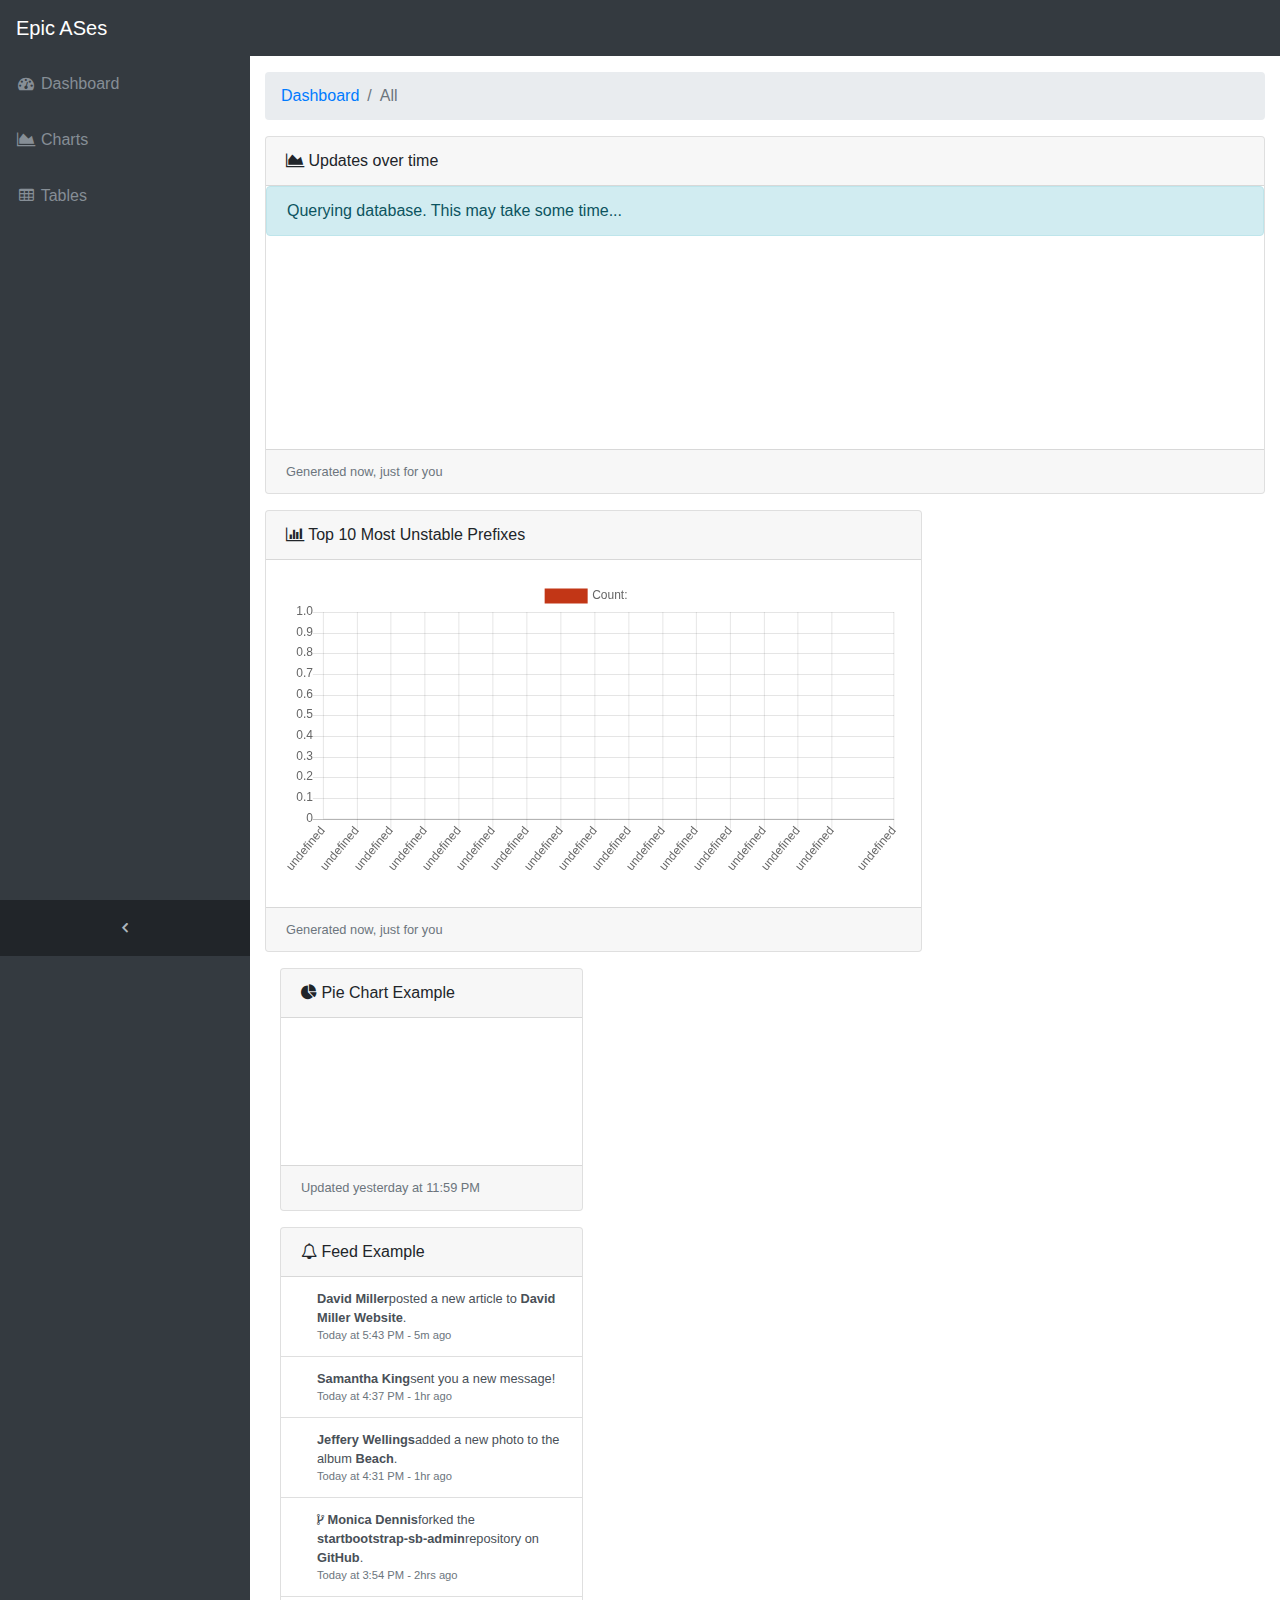
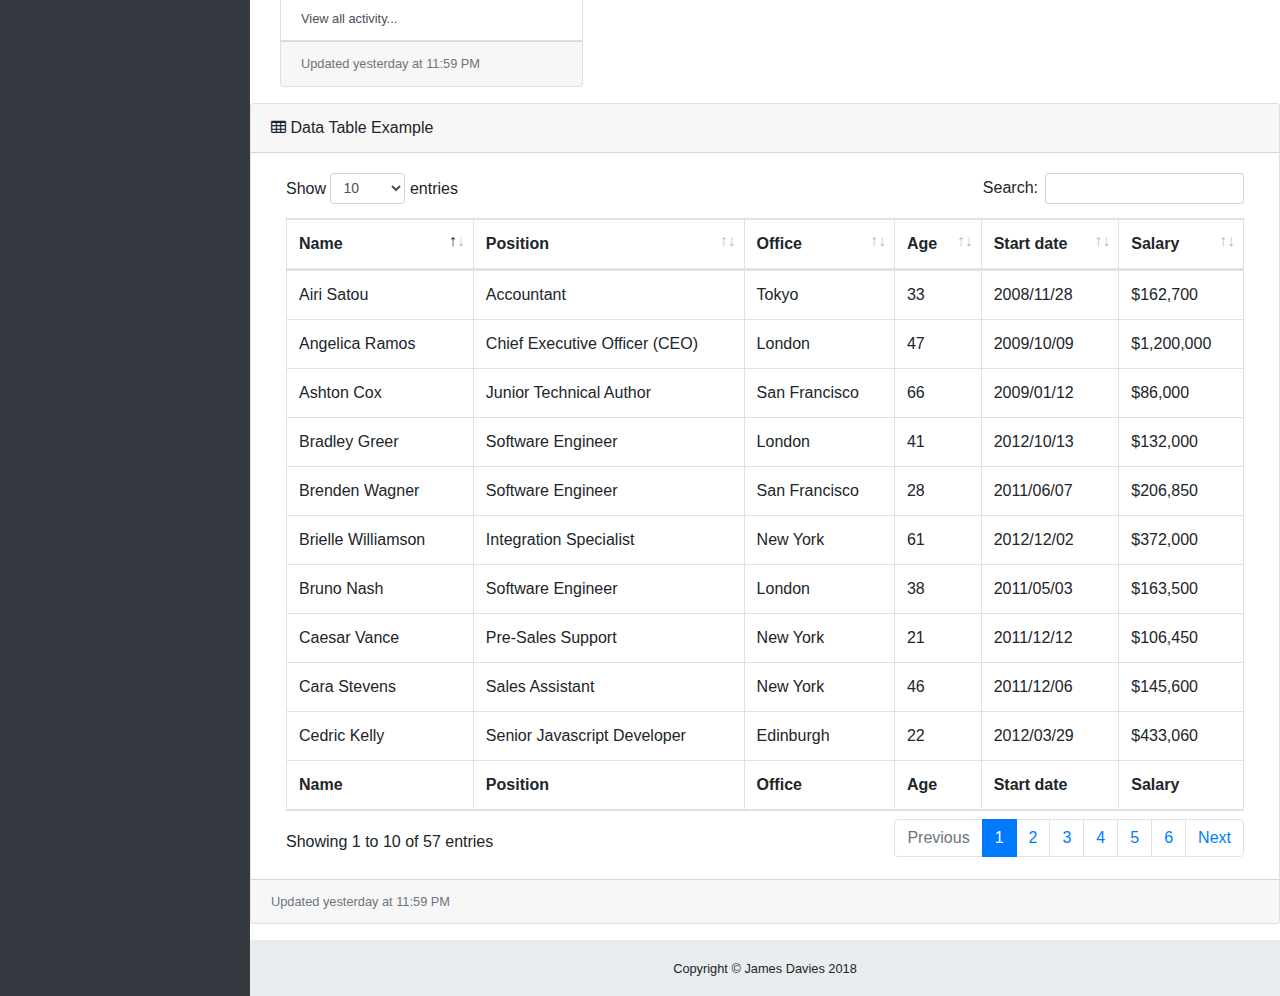
==== commit 48326c9b: "fluffs" ====
--- a/index.html
+++ b/index.html
@@ -45,7 +45,7 @@
             <span class="nav-link-text">Tables</span>
           </a>
         </li>
-        <li class="nav-item" data-toggle="tooltip" data-placement="right" title="Components">
+        <!-- <li class="nav-item" data-toggle="tooltip" data-placement="right" title="Components">
           <a class="nav-link nav-link-collapse collapsed" data-toggle="collapse" href="#collapseComponents" data-parent="#exampleAccordion">
             <i class="fa fa-fw fa-wrench"></i>
             <span class="nav-link-text">Components</span>
@@ -116,7 +116,7 @@
             <span class="nav-link-text">Link</span>
           </a>
         </li>
-      </ul>
+      </ul> -->
       <ul class="navbar-nav sidenav-toggler">
         <li class="nav-item">
           <a class="nav-link text-center" id="sidenavToggler">
@@ -300,13 +300,21 @@
       <!-- Updates over time-->
       <div class="card mb-3">
         <div class="card-header">
-          <i class="fa fa-area-chart"></i> Updates over time</div>
-          <div class="card-body">
+          <i class="fa fa-area-chart"></i> Updates over time <button type="button" class="btn btn-sm" id="updatesTimeButton" style="display: none;">Back</button></div>
+          <!-- 1 point, 1 hour -->
+          <div class="alert alert-info" id="updatesTimeCanvasWarn">
+            Querying database. This may take some time<span class="loader__dot">.</span><span class="loader__dot">.</span><span class="loader__dot">.</span>
+          </div>
+          <div class="card-body" id="updatesTimeWrapper">
             <canvas id="updatesTimeCanvas"></canvas>
-            <div class="alert alert-info" id="updatesTimeCanvasWarn">
-              Querying database. This may take some time<span class="loader__dot">.</span><span class="loader__dot">.</span><span class="loader__dot">.</span>
-            </div>
-          </div>
+          </div>
+          <!-- 1 point, 1 minute -->
+          <div class="card-body" id="updatesTimeHourWrapper" style="display: none;">
+          </div>
+          <!-- 1 point, 1 Second -->
+          <div class="card-body" id="updatesTimeMinuteWrapper" style="display: none;">
+          </div>
+
         <div class="card-footer small text-muted">Generated now, just for you</div>
       </div>
       <div class="row">
@@ -315,21 +323,21 @@
           <div class="card mb-3">
             <div class="card-header">
               <i class="fa fa-bar-chart"></i> Top 10 Most Unstable Prefixes</div>
+              <div class="alert alert-info" id="mostUnstableCanvasWarn">
+                Querying database. This may take some time<span class="loader__dot">.</span><span class="loader__dot">.</span><span class="loader__dot">.</span>
+              </div>
               <div class="card-body">
                 <canvas id="mostUnstableCanvas"></canvas>
-                <div class="alert alert-info" id="mostUnstableCanvasWarn">
-                  Querying database. This may take some time<span class="loader__dot">.</span><span class="loader__dot">.</span><span class="loader__dot">.</span>
-                </div>
               </div>
             <div class="card-footer small text-muted">Generated now, just for you</div>
           </div>
           <!-- Card Columns Example Social Feed-->
-          <div class="mb-0 mt-4">
+          <!-- <div class="mb-0 mt-4">
             <i class="fa fa-newspaper-o"></i> News Feed</div>
           <hr class="mt-2">
-          <div class="card-columns">
+          <div class="card-columns"> -->
             <!-- Example Social Card-->
-            <div class="card mb-3">
+            <!-- <div class="card mb-3">
               <a href="#">
                 <img class="card-img-top img-fluid w-100" src="https://unsplash.it/700/450?image=610" alt="">
               </a>
@@ -384,9 +392,9 @@
                 </div>
               </div>
               <div class="card-footer small text-muted">Posted 32 mins ago</div>
-            </div>
+            </div> -->
             <!-- Example Social Card-->
-            <div class="card mb-3">
+            <!-- <div class="card mb-3">
               <a href="#">
                 <img class="card-img-top img-fluid w-100" src="https://unsplash.it/700/450?image=180" alt="">
               </a>
@@ -424,9 +432,9 @@
                 </div>
               </div>
               <div class="card-footer small text-muted">Posted 46 mins ago</div>
-            </div>
+            </div> -->
             <!-- Example Social Card-->
-            <div class="card mb-3">
+            <!-- <div class="card mb-3">
               <a href="#">
                 <img class="card-img-top img-fluid w-100" src="https://unsplash.it/700/450?image=281" alt="">
               </a>
@@ -448,9 +456,9 @@
                   <i class="fa fa-fw fa-share"></i>Share</a>
               </div>
               <div class="card-footer small text-muted">Posted 1 hr ago</div>
-            </div>
+            </div> -->
             <!-- Example Social Card-->
-            <div class="card mb-3">
+            <!-- <div class="card mb-3">
               <a href="#">
                 <img class="card-img-top img-fluid w-100" src="https://unsplash.it/700/450?image=185" alt="">
               </a>
@@ -511,7 +519,7 @@
                 </div>
               </div>
               <div class="card-footer small text-muted">Posted yesterday</div>
-            </div>
+            </div> -->
           </div>
           <!-- /Card Columns-->
         </div>
@@ -1073,7 +1081,7 @@
     <footer class="sticky-footer">
       <div class="container">
         <div class="text-center">
-          <small>Copyright © Your Website 2018</small>
+          <small>Copyright © James Davies 2018</small>
         </div>
       </div>
     </footer>
@@ -1115,6 +1123,7 @@
     <!-- <script src="js/sb-admin-charts.min.js"></script> -->
     <!-- <script type="text/javascript" src="js/jquery.min.js"></script> -->
 		<script type="text/javascript" src="js/Chart.min.js"></script>
+    <script type="text/javascript" src="js/chartjs-plugin-zoom.min.js"></script>
 		<script type="text/javascript" src="js/mostUnstable.js"></script>
     <script type="text/javascript" src="js/updatesTime.js"></script>
   </div>
--- a/css/sb-admin.css
+++ b/css/sb-admin.css
@@ -143,11 +143,17 @@
   text-overflow: ellipsis;
 }
 
+/* New Styles */
+
 @keyframes blink {50% { color: transparent }}
 .loader__dot { animation: 1s blink infinite }
 .loader__dot:nth-child(2) { animation-delay: 250ms }
 .loader__dot:nth-child(3) { animation-delay: 500ms }
 
+#updatesTimeButton {
+  float: right;
+}
+
 @media (min-width: 992px) {
   #mainNav .navbar-brand {
     width: 250px;
@@ -157,7 +163,7 @@
     max-height: none;
   }
   #mainNav .navbar-collapse .navbar-sidenav {
-    position: absolute; 
+    position: absolute;
     top: 0;
     left: 0;
     -webkit-flex-direction: column;
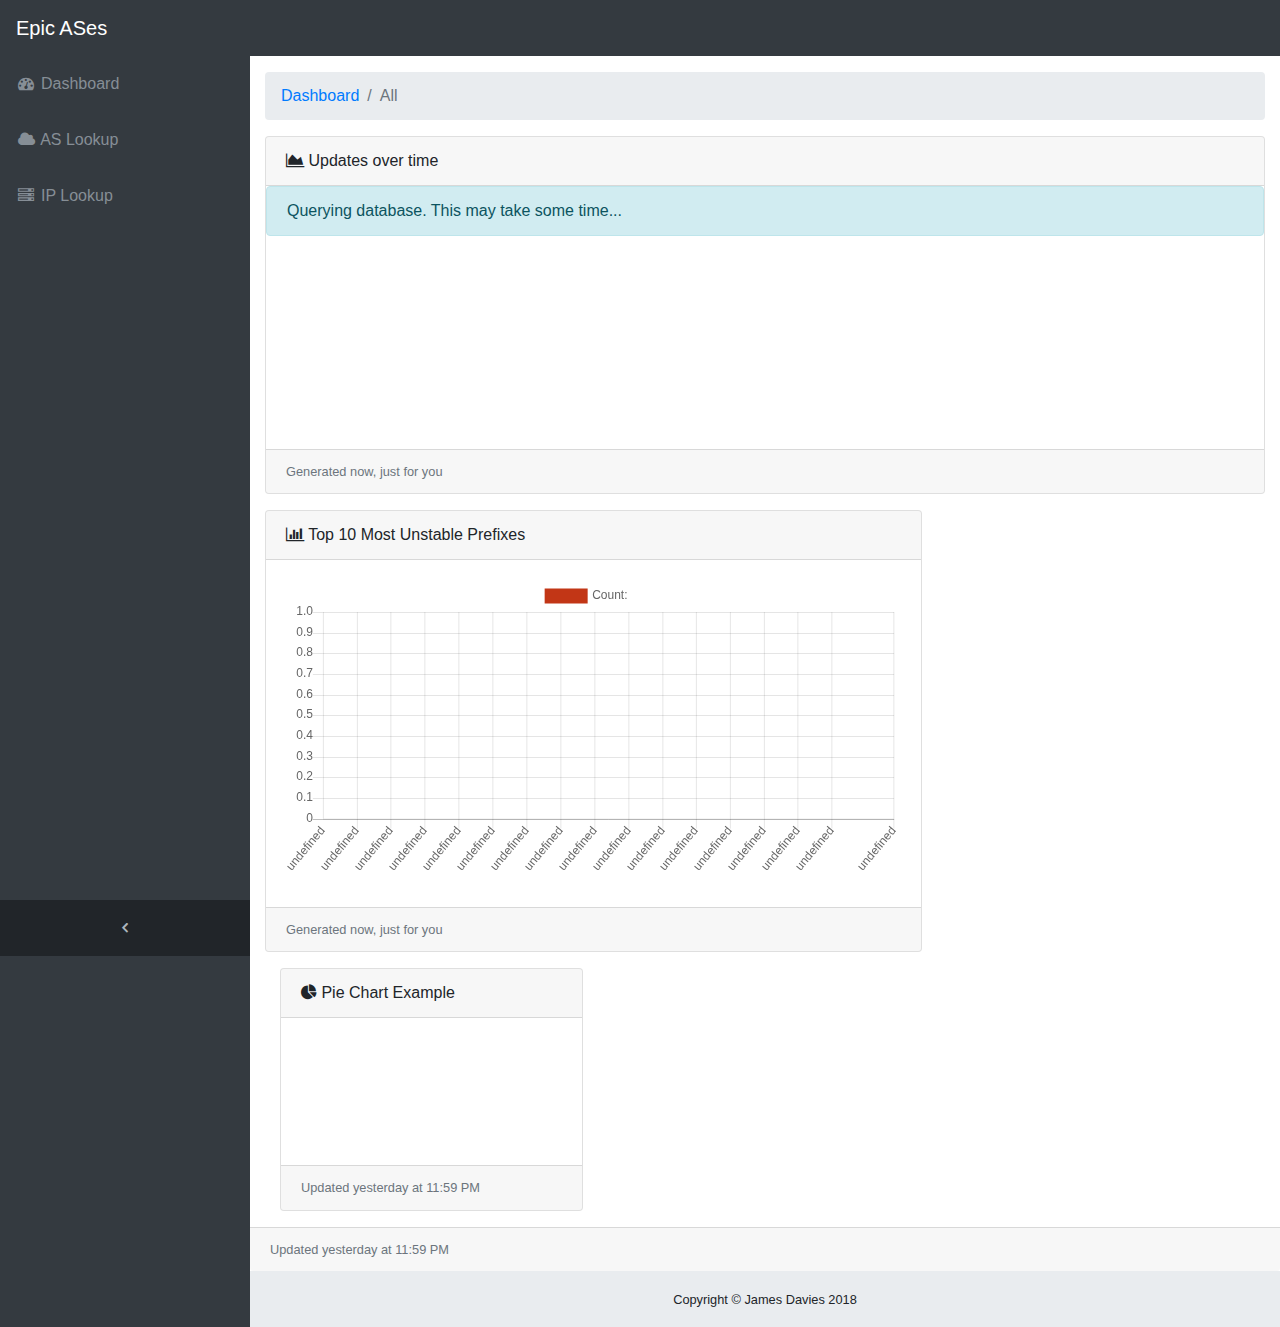
==== commit 8736340d: "sleeep sun" ====
--- a/index.html
+++ b/index.html
@@ -34,15 +34,15 @@
           </a>
         </li>
         <li class="nav-item" data-toggle="tooltip" data-placement="right" title="Charts">
-          <a class="nav-link" href="charts.html">
-            <i class="fa fa-fw fa-area-chart"></i>
-            <span class="nav-link-text">Charts</span>
+          <a class="nav-link" href="as.html">
+            <i class="fa fa-fw fa-cloud"></i>
+            <span class="nav-link-text">AS Lookup</span>
           </a>
         </li>
         <li class="nav-item" data-toggle="tooltip" data-placement="right" title="Tables">
-          <a class="nav-link" href="tables.html">
-            <i class="fa fa-fw fa-table"></i>
-            <span class="nav-link-text">Tables</span>
+          <a class="nav-link" href="ip.html">
+            <i class="fa fa-fw fa-server"></i>
+            <span class="nav-link-text">IP Lookup</span>
           </a>
         </li>
         <!-- <li class="nav-item" data-toggle="tooltip" data-placement="right" title="Components">
@@ -534,7 +534,7 @@
             <div class="card-footer small text-muted">Updated yesterday at 11:59 PM</div>
           </div>
           <!-- Example Notifications Card-->
-          <div class="card mb-3">
+          <!-- <div class="card mb-3">
             <div class="card-header">
               <i class="fa fa-bell-o"></i> Feed Example</div>
             <div class="list-group list-group-flush small">
@@ -582,11 +582,11 @@
               <a class="list-group-item list-group-item-action" href="#">View all activity...</a>
             </div>
             <div class="card-footer small text-muted">Updated yesterday at 11:59 PM</div>
-          </div>
+          </div> -->
         </div>
       </div>
       <!-- Example DataTables Card-->
-      <div class="card mb-3">
+      <!-- <div class="card mb-3">
         <div class="card-header">
           <i class="fa fa-table"></i> Data Table Example</div>
         <div class="card-body">
@@ -1072,7 +1072,7 @@
               </tbody>
             </table>
           </div>
-        </div>
+        </div> -->
         <div class="card-footer small text-muted">Updated yesterday at 11:59 PM</div>
       </div>
     </div>
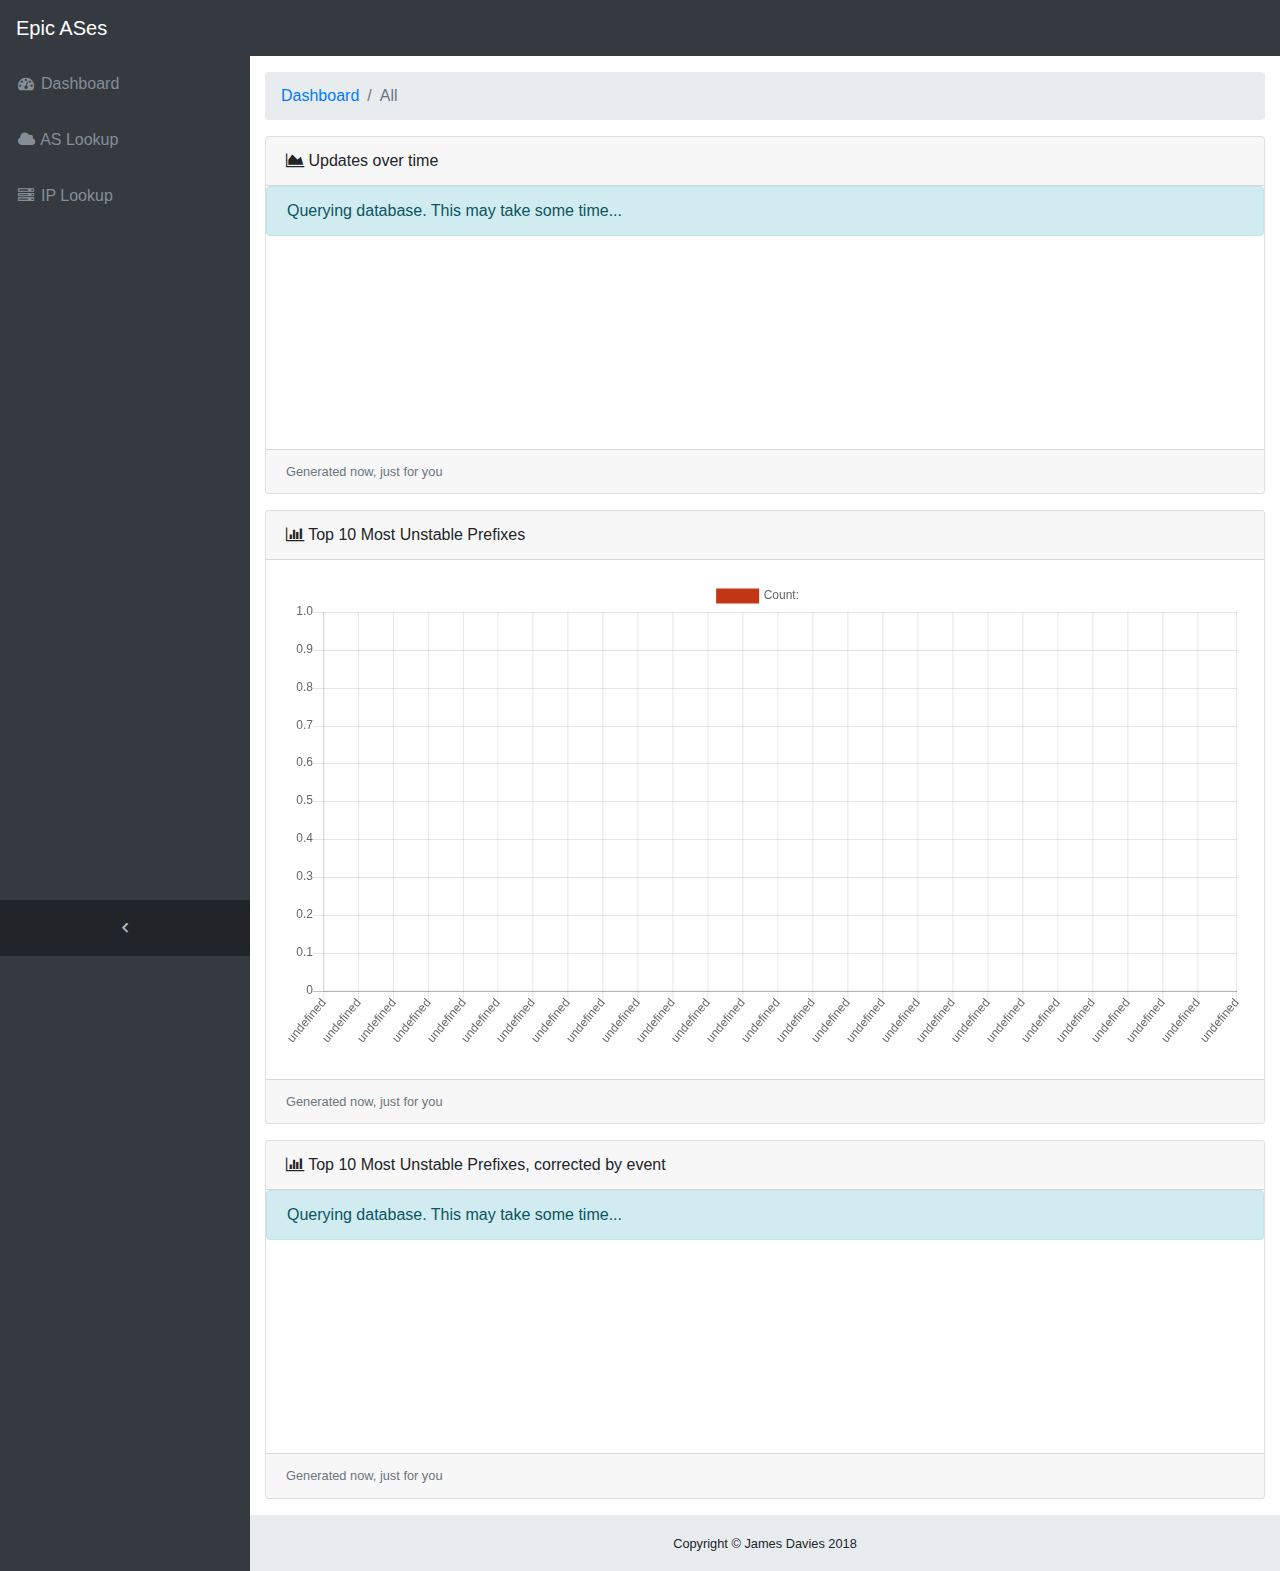
==== commit 5fc06bc1: "correction to event" ====
--- a/index.html
+++ b/index.html
@@ -45,78 +45,6 @@
             <span class="nav-link-text">IP Lookup</span>
           </a>
         </li>
-        <!-- <li class="nav-item" data-toggle="tooltip" data-placement="right" title="Components">
-          <a class="nav-link nav-link-collapse collapsed" data-toggle="collapse" href="#collapseComponents" data-parent="#exampleAccordion">
-            <i class="fa fa-fw fa-wrench"></i>
-            <span class="nav-link-text">Components</span>
-          </a>
-          <ul class="sidenav-second-level collapse" id="collapseComponents">
-            <li>
-              <a href="navbar.html">Navbar</a>
-            </li>
-            <li>
-              <a href="cards.html">Cards</a>
-            </li>
-          </ul>
-        </li>
-        <li class="nav-item" data-toggle="tooltip" data-placement="right" title="Example Pages">
-          <a class="nav-link nav-link-collapse collapsed" data-toggle="collapse" href="#collapseExamplePages" data-parent="#exampleAccordion">
-            <i class="fa fa-fw fa-file"></i>
-            <span class="nav-link-text">Example Pages</span>
-          </a>
-          <ul class="sidenav-second-level collapse" id="collapseExamplePages">
-            <li>
-              <a href="login.html">Login Page</a>
-            </li>
-            <li>
-              <a href="register.html">Registration Page</a>
-            </li>
-            <li>
-              <a href="forgot-password.html">Forgot Password Page</a>
-            </li>
-            <li>
-              <a href="blank.html">Blank Page</a>
-            </li>
-          </ul>
-        </li>
-        <li class="nav-item" data-toggle="tooltip" data-placement="right" title="Menu Levels">
-          <a class="nav-link nav-link-collapse collapsed" data-toggle="collapse" href="#collapseMulti" data-parent="#exampleAccordion">
-            <i class="fa fa-fw fa-sitemap"></i>
-            <span class="nav-link-text">Menu Levels</span>
-          </a>
-          <ul class="sidenav-second-level collapse" id="collapseMulti">
-            <li>
-              <a href="#">Second Level Item</a>
-            </li>
-            <li>
-              <a href="#">Second Level Item</a>
-            </li>
-            <li>
-              <a href="#">Second Level Item</a>
-            </li>
-            <li>
-              <a class="nav-link-collapse collapsed" data-toggle="collapse" href="#collapseMulti2">Third Level</a>
-              <ul class="sidenav-third-level collapse" id="collapseMulti2">
-                <li>
-                  <a href="#">Third Level Item</a>
-                </li>
-                <li>
-                  <a href="#">Third Level Item</a>
-                </li>
-                <li>
-                  <a href="#">Third Level Item</a>
-                </li>
-              </ul>
-            </li>
-          </ul>
-        </li>
-        <li class="nav-item" data-toggle="tooltip" data-placement="right" title="Link">
-          <a class="nav-link" href="#">
-            <i class="fa fa-fw fa-link"></i>
-            <span class="nav-link-text">Link</span>
-          </a>
-        </li>
-      </ul> -->
       <ul class="navbar-nav sidenav-toggler">
         <li class="nav-item">
           <a class="nav-link text-center" id="sidenavToggler">
@@ -124,101 +52,6 @@
           </a>
         </li>
       </ul>
-      <!-- <ul class="navbar-nav ml-auto">
-        <li class="nav-item dropdown">
-          <a class="nav-link dropdown-toggle mr-lg-2" id="messagesDropdown" href="#" data-toggle="dropdown" aria-haspopup="true" aria-expanded="false">
-            <i class="fa fa-fw fa-envelope"></i>
-            <span class="d-lg-none">Messages
-              <span class="badge badge-pill badge-primary">12 New</span>
-            </span>
-            <span class="indicator text-primary d-none d-lg-block">
-              <i class="fa fa-fw fa-circle"></i>
-            </span>
-          </a>
-          <div class="dropdown-menu" aria-labelledby="messagesDropdown">
-            <h6 class="dropdown-header">New Messages:</h6>
-            <div class="dropdown-divider"></div>
-            <a class="dropdown-item" href="#">
-              <strong>David Miller</strong>
-              <span class="small float-right text-muted">11:21 AM</span>
-              <div class="dropdown-message small">Hey there! This new version of SB Admin is pretty awesome! These messages clip off when they reach the end of the box so they don't overflow over to the sides!</div>
-            </a>
-            <div class="dropdown-divider"></div>
-            <a class="dropdown-item" href="#">
-              <strong>Jane Smith</strong>
-              <span class="small float-right text-muted">11:21 AM</span>
-              <div class="dropdown-message small">I was wondering if you could meet for an appointment at 3:00 instead of 4:00. Thanks!</div>
-            </a>
-            <div class="dropdown-divider"></div>
-            <a class="dropdown-item" href="#">
-              <strong>John Doe</strong>
-              <span class="small float-right text-muted">11:21 AM</span>
-              <div class="dropdown-message small">I've sent the final files over to you for review. When you're able to sign off of them let me know and we can discuss distribution.</div>
-            </a>
-            <div class="dropdown-divider"></div>
-            <a class="dropdown-item small" href="#">View all messages</a>
-          </div>
-        </li>
-        <li class="nav-item dropdown">
-          <a class="nav-link dropdown-toggle mr-lg-2" id="alertsDropdown" href="#" data-toggle="dropdown" aria-haspopup="true" aria-expanded="false">
-            <i class="fa fa-fw fa-bell"></i>
-            <span class="d-lg-none">Alerts
-              <span class="badge badge-pill badge-warning">6 New</span>
-            </span>
-            <span class="indicator text-warning d-none d-lg-block">
-              <i class="fa fa-fw fa-circle"></i>
-            </span>
-          </a>
-          <div class="dropdown-menu" aria-labelledby="alertsDropdown">
-            <h6 class="dropdown-header">New Alerts:</h6>
-            <div class="dropdown-divider"></div>
-            <a class="dropdown-item" href="#">
-              <span class="text-success">
-                <strong>
-                  <i class="fa fa-long-arrow-up fa-fw"></i>Status Update</strong>
-              </span>
-              <span class="small float-right text-muted">11:21 AM</span>
-              <div class="dropdown-message small">This is an automated server response message. All systems are online.</div>
-            </a>
-            <div class="dropdown-divider"></div>
-            <a class="dropdown-item" href="#">
-              <span class="text-danger">
-                <strong>
-                  <i class="fa fa-long-arrow-down fa-fw"></i>Status Update</strong>
-              </span>
-              <span class="small float-right text-muted">11:21 AM</span>
-              <div class="dropdown-message small">This is an automated server response message. All systems are online.</div>
-            </a>
-            <div class="dropdown-divider"></div>
-            <a class="dropdown-item" href="#">
-              <span class="text-success">
-                <strong>
-                  <i class="fa fa-long-arrow-up fa-fw"></i>Status Update</strong>
-              </span>
-              <span class="small float-right text-muted">11:21 AM</span>
-              <div class="dropdown-message small">This is an automated server response message. All systems are online.</div>
-            </a>
-            <div class="dropdown-divider"></div>
-            <a class="dropdown-item small" href="#">View all alerts</a>
-          </div>
-        </li>
-        <li class="nav-item">
-          <form class="form-inline my-2 my-lg-0 mr-lg-2">
-            <div class="input-group">
-              <input class="form-control" type="text" placeholder="Search for...">
-              <span class="input-group-append">
-                <button class="btn btn-primary" type="button">
-                  <i class="fa fa-search"></i>
-                </button>
-              </span>
-            </div>
-          </form>
-        </li>
-        <li class="nav-item">
-          <a class="nav-link" data-toggle="modal" data-target="#exampleModal">
-            <i class="fa fa-fw fa-sign-out"></i>Logout</a>
-        </li>
-      </ul> -->
     </div>
   </nav>
   <div class="content-wrapper">
@@ -230,73 +63,7 @@
         </li>
         <li class="breadcrumb-item active">All</li>
       </ol>
-      <!-- Icon Cards-->
-      <!-- <div class="row">
-        <div class="col-xl-3 col-sm-6 mb-3">
-          <div class="card text-white bg-primary o-hidden h-100">
-            <div class="card-body">
-              <div class="card-body-icon">
-                <i class="fa fa-fw fa-comments"></i>
-              </div>
-              <div class="mr-5">26 New Messages!</div>
-            </div>
-            <a class="card-footer text-white clearfix small z-1" href="#">
-              <span class="float-left">View Details</span>
-              <span class="float-right">
-                <i class="fa fa-angle-right"></i>
-              </span>
-            </a>
-          </div>
-        </div>
-        <div class="col-xl-3 col-sm-6 mb-3">
-          <div class="card text-white bg-warning o-hidden h-100">
-            <div class="card-body">
-              <div class="card-body-icon">
-                <i class="fa fa-fw fa-list"></i>
-              </div>
-              <div class="mr-5">11 New Tasks!</div>
-            </div>
-            <a class="card-footer text-white clearfix small z-1" href="#">
-              <span class="float-left">View Details</span>
-              <span class="float-right">
-                <i class="fa fa-angle-right"></i>
-              </span>
-            </a>
-          </div>
-        </div>
-        <div class="col-xl-3 col-sm-6 mb-3">
-          <div class="card text-white bg-success o-hidden h-100">
-            <div class="card-body">
-              <div class="card-body-icon">
-                <i class="fa fa-fw fa-shopping-cart"></i>
-              </div>
-              <div class="mr-5">123 New Orders!</div>
-            </div>
-            <a class="card-footer text-white clearfix small z-1" href="#">
-              <span class="float-left">View Details</span>
-              <span class="float-right">
-                <i class="fa fa-angle-right"></i>
-              </span>
-            </a>
-          </div>
-        </div>
-        <div class="col-xl-3 col-sm-6 mb-3">
-          <div class="card text-white bg-danger o-hidden h-100">
-            <div class="card-body">
-              <div class="card-body-icon">
-                <i class="fa fa-fw fa-support"></i>
-              </div>
-              <div class="mr-5">13 New Tickets!</div>
-            </div>
-            <a class="card-footer text-white clearfix small z-1" href="#">
-              <span class="float-left">View Details</span>
-              <span class="float-right">
-                <i class="fa fa-angle-right"></i>
-              </span>
-            </a>
-          </div>
-        </div>
-      </div> -->
+
       <!-- Updates over time-->
       <div class="card mb-3">
         <div class="card-header">
@@ -317,763 +84,29 @@
 
         <div class="card-footer small text-muted">Generated now, just for you</div>
       </div>
-      <div class="row">
-        <div class="col-lg-8">
-          <!-- Top Unstable Routes-->
-          <div class="card mb-3">
-            <div class="card-header">
-              <i class="fa fa-bar-chart"></i> Top 10 Most Unstable Prefixes</div>
-              <div class="alert alert-info" id="mostUnstableCanvasWarn">
-                Querying database. This may take some time<span class="loader__dot">.</span><span class="loader__dot">.</span><span class="loader__dot">.</span>
-              </div>
-              <div class="card-body">
-                <canvas id="mostUnstableCanvas"></canvas>
-              </div>
-            <div class="card-footer small text-muted">Generated now, just for you</div>
+      <!-- Top Unstable Routes-->
+      <div class="card mb-3">
+        <div class="card-header">
+          <i class="fa fa-bar-chart"></i> Top 10 Most Unstable Prefixes</div>
+          <div class="alert alert-info" id="mostUnstableCanvasWarn">
+            Querying database. This may take some time<span class="loader__dot">.</span><span class="loader__dot">.</span><span class="loader__dot">.</span>
           </div>
-          <!-- Card Columns Example Social Feed-->
-          <!-- <div class="mb-0 mt-4">
-            <i class="fa fa-newspaper-o"></i> News Feed</div>
-          <hr class="mt-2">
-          <div class="card-columns"> -->
-            <!-- Example Social Card-->
-            <!-- <div class="card mb-3">
-              <a href="#">
-                <img class="card-img-top img-fluid w-100" src="https://unsplash.it/700/450?image=610" alt="">
-              </a>
-              <div class="card-body">
-                <h6 class="card-title mb-1"><a href="#">David Miller</a></h6>
-                <p class="card-text small">These waves are looking pretty good today!
-                  <a href="#">#surfsup</a>
-                </p>
-              </div>
-              <hr class="my-0">
-              <div class="card-body py-2 small">
-                <a class="mr-3 d-inline-block" href="#">
-                  <i class="fa fa-fw fa-thumbs-up"></i>Like</a>
-                <a class="mr-3 d-inline-block" href="#">
-                  <i class="fa fa-fw fa-comment"></i>Comment</a>
-                <a class="d-inline-block" href="#">
-                  <i class="fa fa-fw fa-share"></i>Share</a>
-              </div>
-              <hr class="my-0">
-              <div class="card-body small bg-faded">
-                <div class="media">
-                  <img class="d-flex mr-3" src="http://placehold.it/45x45" alt="">
-                  <div class="media-body">
-                    <h6 class="mt-0 mb-1"><a href="#">John Smith</a></h6>Very nice! I wish I was there! That looks amazing!
-                    <ul class="list-inline mb-0">
-                      <li class="list-inline-item">
-                        <a href="#">Like</a>
-                      </li>
-                      <li class="list-inline-item">·</li>
-                      <li class="list-inline-item">
-                        <a href="#">Reply</a>
-                      </li>
-                    </ul>
-                    <div class="media mt-3">
-                      <a class="d-flex pr-3" href="#">
-                        <img src="http://placehold.it/45x45" alt="">
-                      </a>
-                      <div class="media-body">
-                        <h6 class="mt-0 mb-1"><a href="#">David Miller</a></h6>Next time for sure!
-                        <ul class="list-inline mb-0">
-                          <li class="list-inline-item">
-                            <a href="#">Like</a>
-                          </li>
-                          <li class="list-inline-item">·</li>
-                          <li class="list-inline-item">
-                            <a href="#">Reply</a>
-                          </li>
-                        </ul>
-                      </div>
-                    </div>
-                  </div>
-                </div>
-              </div>
-              <div class="card-footer small text-muted">Posted 32 mins ago</div>
-            </div> -->
-            <!-- Example Social Card-->
-            <!-- <div class="card mb-3">
-              <a href="#">
-                <img class="card-img-top img-fluid w-100" src="https://unsplash.it/700/450?image=180" alt="">
-              </a>
-              <div class="card-body">
-                <h6 class="card-title mb-1"><a href="#">John Smith</a></h6>
-                <p class="card-text small">Another day at the office...
-                  <a href="#">#workinghardorhardlyworking</a>
-                </p>
-              </div>
-              <hr class="my-0">
-              <div class="card-body py-2 small">
-                <a class="mr-3 d-inline-block" href="#">
-                  <i class="fa fa-fw fa-thumbs-up"></i>Like</a>
-                <a class="mr-3 d-inline-block" href="#">
-                  <i class="fa fa-fw fa-comment"></i>Comment</a>
-                <a class="d-inline-block" href="#">
-                  <i class="fa fa-fw fa-share"></i>Share</a>
-              </div>
-              <hr class="my-0">
-              <div class="card-body small bg-faded">
-                <div class="media">
-                  <img class="d-flex mr-3" src="http://placehold.it/45x45" alt="">
-                  <div class="media-body">
-                    <h6 class="mt-0 mb-1"><a href="#">Jessy Lucas</a></h6>Where did you get that camera?! I want one!
-                    <ul class="list-inline mb-0">
-                      <li class="list-inline-item">
-                        <a href="#">Like</a>
-                      </li>
-                      <li class="list-inline-item">·</li>
-                      <li class="list-inline-item">
-                        <a href="#">Reply</a>
-                      </li>
-                    </ul>
-                  </div>
-                </div>
-              </div>
-              <div class="card-footer small text-muted">Posted 46 mins ago</div>
-            </div> -->
-            <!-- Example Social Card-->
-            <!-- <div class="card mb-3">
-              <a href="#">
-                <img class="card-img-top img-fluid w-100" src="https://unsplash.it/700/450?image=281" alt="">
-              </a>
-              <div class="card-body">
-                <h6 class="card-title mb-1"><a href="#">Jeffery Wellings</a></h6>
-                <p class="card-text small">Nice shot from the skate park!
-                  <a href="#">#kickflip</a>
-                  <a href="#">#holdmybeer</a>
-                  <a href="#">#igotthis</a>
-                </p>
-              </div>
-              <hr class="my-0">
-              <div class="card-body py-2 small">
-                <a class="mr-3 d-inline-block" href="#">
-                  <i class="fa fa-fw fa-thumbs-up"></i>Like</a>
-                <a class="mr-3 d-inline-block" href="#">
-                  <i class="fa fa-fw fa-comment"></i>Comment</a>
-                <a class="d-inline-block" href="#">
-                  <i class="fa fa-fw fa-share"></i>Share</a>
-              </div>
-              <div class="card-footer small text-muted">Posted 1 hr ago</div>
-            </div> -->
-            <!-- Example Social Card-->
-            <!-- <div class="card mb-3">
-              <a href="#">
-                <img class="card-img-top img-fluid w-100" src="https://unsplash.it/700/450?image=185" alt="">
-              </a>
-              <div class="card-body">
-                <h6 class="card-title mb-1"><a href="#">David Miller</a></h6>
-                <p class="card-text small">It's hot, and I might be lost...
-                  <a href="#">#desert</a>
-                  <a href="#">#water</a>
-                  <a href="#">#anyonehavesomewater</a>
-                  <a href="#">#noreally</a>
-                  <a href="#">#thirsty</a>
-                  <a href="#">#dehydration</a>
-                </p>
-              </div>
-              <hr class="my-0">
-              <div class="card-body py-2 small">
-                <a class="mr-3 d-inline-block" href="#">
-                  <i class="fa fa-fw fa-thumbs-up"></i>Like</a>
-                <a class="mr-3 d-inline-block" href="#">
-                  <i class="fa fa-fw fa-comment"></i>Comment</a>
-                <a class="d-inline-block" href="#">
-                  <i class="fa fa-fw fa-share"></i>Share</a>
-              </div>
-              <hr class="my-0">
-              <div class="card-body small bg-faded">
-                <div class="media">
-                  <img class="d-flex mr-3" src="http://placehold.it/45x45" alt="">
-                  <div class="media-body">
-                    <h6 class="mt-0 mb-1"><a href="#">John Smith</a></h6>The oasis is a mile that way, or is that just a mirage?
-                    <ul class="list-inline mb-0">
-                      <li class="list-inline-item">
-                        <a href="#">Like</a>
-                      </li>
-                      <li class="list-inline-item">·</li>
-                      <li class="list-inline-item">
-                        <a href="#">Reply</a>
-                      </li>
-                    </ul>
-                    <div class="media mt-3">
-                      <a class="d-flex pr-3" href="#">
-                        <img src="http://placehold.it/45x45" alt="">
-                      </a>
-                      <div class="media-body">
-                        <h6 class="mt-0 mb-1"><a href="#">David Miller</a></h6>
-                        <img class="img-fluid w-100 mb-1" src="https://unsplash.it/700/450?image=789" alt="">I'm saved, I found a cactus. How do I open this thing?
-                        <ul class="list-inline mb-0">
-                          <li class="list-inline-item">
-                            <a href="#">Like</a>
-                          </li>
-                          <li class="list-inline-item">·</li>
-                          <li class="list-inline-item">
-                            <a href="#">Reply</a>
-                          </li>
-                        </ul>
-                      </div>
-                    </div>
-                  </div>
-                </div>
-              </div>
-              <div class="card-footer small text-muted">Posted yesterday</div>
-            </div> -->
+          <div class="card-body">
+            <canvas id="mostUnstableCanvas"></canvas>
           </div>
-          <!-- /Card Columns-->
-        </div>
-        <div class="col-lg-4">
-          <!-- Example Pie Chart Card-->
-          <div class="card mb-3">
-            <div class="card-header">
-              <i class="fa fa-pie-chart"></i> Pie Chart Example</div>
-            <div class="card-body">
-              <canvas id="myPieChart" width="100%" height="100"></canvas>
-            </div>
-            <div class="card-footer small text-muted">Updated yesterday at 11:59 PM</div>
+        <div class="card-footer small text-muted">Generated now, just for you</div>
+      </div>
+      <!-- Top Corrected Unstable Routes-->
+      <div class="card mb-3">
+        <div class="card-header">
+          <i class="fa fa-bar-chart"></i> Top 10 Most Unstable Prefixes, corrected by event</div>
+          <div class="alert alert-info" id="correctedMostUnstableCanvasWarn">
+            Querying database. This may take some time<span class="loader__dot">.</span><span class="loader__dot">.</span><span class="loader__dot">.</span>
           </div>
-          <!-- Example Notifications Card-->
-          <!-- <div class="card mb-3">
-            <div class="card-header">
-              <i class="fa fa-bell-o"></i> Feed Example</div>
-            <div class="list-group list-group-flush small">
-              <a class="list-group-item list-group-item-action" href="#">
-                <div class="media">
-                  <img class="d-flex mr-3 rounded-circle" src="http://placehold.it/45x45" alt="">
-                  <div class="media-body">
-                    <strong>David Miller</strong>posted a new article to
-                    <strong>David Miller Website</strong>.
-                    <div class="text-muted smaller">Today at 5:43 PM - 5m ago</div>
-                  </div>
-                </div>
-              </a>
-              <a class="list-group-item list-group-item-action" href="#">
-                <div class="media">
-                  <img class="d-flex mr-3 rounded-circle" src="http://placehold.it/45x45" alt="">
-                  <div class="media-body">
-                    <strong>Samantha King</strong>sent you a new message!
-                    <div class="text-muted smaller">Today at 4:37 PM - 1hr ago</div>
-                  </div>
-                </div>
-              </a>
-              <a class="list-group-item list-group-item-action" href="#">
-                <div class="media">
-                  <img class="d-flex mr-3 rounded-circle" src="http://placehold.it/45x45" alt="">
-                  <div class="media-body">
-                    <strong>Jeffery Wellings</strong>added a new photo to the album
-                    <strong>Beach</strong>.
-                    <div class="text-muted smaller">Today at 4:31 PM - 1hr ago</div>
-                  </div>
-                </div>
-              </a>
-              <a class="list-group-item list-group-item-action" href="#">
-                <div class="media">
-                  <img class="d-flex mr-3 rounded-circle" src="http://placehold.it/45x45" alt="">
-                  <div class="media-body">
-                    <i class="fa fa-code-fork"></i>
-                    <strong>Monica Dennis</strong>forked the
-                    <strong>startbootstrap-sb-admin</strong>repository on
-                    <strong>GitHub</strong>.
-                    <div class="text-muted smaller">Today at 3:54 PM - 2hrs ago</div>
-                  </div>
-                </div>
-              </a>
-              <a class="list-group-item list-group-item-action" href="#">View all activity...</a>
-            </div>
-            <div class="card-footer small text-muted">Updated yesterday at 11:59 PM</div>
-          </div> -->
-        </div>
-      </div>
-      <!-- Example DataTables Card-->
-      <!-- <div class="card mb-3">
-        <div class="card-header">
-          <i class="fa fa-table"></i> Data Table Example</div>
-        <div class="card-body">
-          <div class="table-responsive">
-            <table class="table table-bordered" id="dataTable" width="100%" cellspacing="0">
-              <thead>
-                <tr>
-                  <th>Name</th>
-                  <th>Position</th>
-                  <th>Office</th>
-                  <th>Age</th>
-                  <th>Start date</th>
-                  <th>Salary</th>
-                </tr>
-              </thead>
-              <tfoot>
-                <tr>
-                  <th>Name</th>
-                  <th>Position</th>
-                  <th>Office</th>
-                  <th>Age</th>
-                  <th>Start date</th>
-                  <th>Salary</th>
-                </tr>
-              </tfoot>
-              <tbody>
-                <tr>
-                  <td>Tiger Nixon</td>
-                  <td>System Architect</td>
-                  <td>Edinburgh</td>
-                  <td>61</td>
-                  <td>2011/04/25</td>
-                  <td>$320,800</td>
-                </tr>
-                <tr>
-                  <td>Garrett Winters</td>
-                  <td>Accountant</td>
-                  <td>Tokyo</td>
-                  <td>63</td>
-                  <td>2011/07/25</td>
-                  <td>$170,750</td>
-                </tr>
-                <tr>
-                  <td>Ashton Cox</td>
-                  <td>Junior Technical Author</td>
-                  <td>San Francisco</td>
-                  <td>66</td>
-                  <td>2009/01/12</td>
-                  <td>$86,000</td>
-                </tr>
-                <tr>
-                  <td>Cedric Kelly</td>
-                  <td>Senior Javascript Developer</td>
-                  <td>Edinburgh</td>
-                  <td>22</td>
-                  <td>2012/03/29</td>
-                  <td>$433,060</td>
-                </tr>
-                <tr>
-                  <td>Airi Satou</td>
-                  <td>Accountant</td>
-                  <td>Tokyo</td>
-                  <td>33</td>
-                  <td>2008/11/28</td>
-                  <td>$162,700</td>
-                </tr>
-                <tr>
-                  <td>Brielle Williamson</td>
-                  <td>Integration Specialist</td>
-                  <td>New York</td>
-                  <td>61</td>
-                  <td>2012/12/02</td>
-                  <td>$372,000</td>
-                </tr>
-                <tr>
-                  <td>Herrod Chandler</td>
-                  <td>Sales Assistant</td>
-                  <td>San Francisco</td>
-                  <td>59</td>
-                  <td>2012/08/06</td>
-                  <td>$137,500</td>
-                </tr>
-                <tr>
-                  <td>Rhona Davidson</td>
-                  <td>Integration Specialist</td>
-                  <td>Tokyo</td>
-                  <td>55</td>
-                  <td>2010/10/14</td>
-                  <td>$327,900</td>
-                </tr>
-                <tr>
-                  <td>Colleen Hurst</td>
-                  <td>Javascript Developer</td>
-                  <td>San Francisco</td>
-                  <td>39</td>
-                  <td>2009/09/15</td>
-                  <td>$205,500</td>
-                </tr>
-                <tr>
-                  <td>Sonya Frost</td>
-                  <td>Software Engineer</td>
-                  <td>Edinburgh</td>
-                  <td>23</td>
-                  <td>2008/12/13</td>
-                  <td>$103,600</td>
-                </tr>
-                <tr>
-                  <td>Jena Gaines</td>
-                  <td>Office Manager</td>
-                  <td>London</td>
-                  <td>30</td>
-                  <td>2008/12/19</td>
-                  <td>$90,560</td>
-                </tr>
-                <tr>
-                  <td>Quinn Flynn</td>
-                  <td>Support Lead</td>
-                  <td>Edinburgh</td>
-                  <td>22</td>
-                  <td>2013/03/03</td>
-                  <td>$342,000</td>
-                </tr>
-                <tr>
-                  <td>Charde Marshall</td>
-                  <td>Regional Director</td>
-                  <td>San Francisco</td>
-                  <td>36</td>
-                  <td>2008/10/16</td>
-                  <td>$470,600</td>
-                </tr>
-                <tr>
-                  <td>Haley Kennedy</td>
-                  <td>Senior Marketing Designer</td>
-                  <td>London</td>
-                  <td>43</td>
-                  <td>2012/12/18</td>
-                  <td>$313,500</td>
-                </tr>
-                <tr>
-                  <td>Tatyana Fitzpatrick</td>
-                  <td>Regional Director</td>
-                  <td>London</td>
-                  <td>19</td>
-                  <td>2010/03/17</td>
-                  <td>$385,750</td>
-                </tr>
-                <tr>
-                  <td>Michael Silva</td>
-                  <td>Marketing Designer</td>
-                  <td>London</td>
-                  <td>66</td>
-                  <td>2012/11/27</td>
-                  <td>$198,500</td>
-                </tr>
-                <tr>
-                  <td>Paul Byrd</td>
-                  <td>Chief Financial Officer (CFO)</td>
-                  <td>New York</td>
-                  <td>64</td>
-                  <td>2010/06/09</td>
-                  <td>$725,000</td>
-                </tr>
-                <tr>
-                  <td>Gloria Little</td>
-                  <td>Systems Administrator</td>
-                  <td>New York</td>
-                  <td>59</td>
-                  <td>2009/04/10</td>
-                  <td>$237,500</td>
-                </tr>
-                <tr>
-                  <td>Bradley Greer</td>
-                  <td>Software Engineer</td>
-                  <td>London</td>
-                  <td>41</td>
-                  <td>2012/10/13</td>
-                  <td>$132,000</td>
-                </tr>
-                <tr>
-                  <td>Dai Rios</td>
-                  <td>Personnel Lead</td>
-                  <td>Edinburgh</td>
-                  <td>35</td>
-                  <td>2012/09/26</td>
-                  <td>$217,500</td>
-                </tr>
-                <tr>
-                  <td>Jenette Caldwell</td>
-                  <td>Development Lead</td>
-                  <td>New York</td>
-                  <td>30</td>
-                  <td>2011/09/03</td>
-                  <td>$345,000</td>
-                </tr>
-                <tr>
-                  <td>Yuri Berry</td>
-                  <td>Chief Marketing Officer (CMO)</td>
-                  <td>New York</td>
-                  <td>40</td>
-                  <td>2009/06/25</td>
-                  <td>$675,000</td>
-                </tr>
-                <tr>
-                  <td>Caesar Vance</td>
-                  <td>Pre-Sales Support</td>
-                  <td>New York</td>
-                  <td>21</td>
-                  <td>2011/12/12</td>
-                  <td>$106,450</td>
-                </tr>
-                <tr>
-                  <td>Doris Wilder</td>
-                  <td>Sales Assistant</td>
-                  <td>Sidney</td>
-                  <td>23</td>
-                  <td>2010/09/20</td>
-                  <td>$85,600</td>
-                </tr>
-                <tr>
-                  <td>Angelica Ramos</td>
-                  <td>Chief Executive Officer (CEO)</td>
-                  <td>London</td>
-                  <td>47</td>
-                  <td>2009/10/09</td>
-                  <td>$1,200,000</td>
-                </tr>
-                <tr>
-                  <td>Gavin Joyce</td>
-                  <td>Developer</td>
-                  <td>Edinburgh</td>
-                  <td>42</td>
-                  <td>2010/12/22</td>
-                  <td>$92,575</td>
-                </tr>
-                <tr>
-                  <td>Jennifer Chang</td>
-                  <td>Regional Director</td>
-                  <td>Singapore</td>
-                  <td>28</td>
-                  <td>2010/11/14</td>
-                  <td>$357,650</td>
-                </tr>
-                <tr>
-                  <td>Brenden Wagner</td>
-                  <td>Software Engineer</td>
-                  <td>San Francisco</td>
-                  <td>28</td>
-                  <td>2011/06/07</td>
-                  <td>$206,850</td>
-                </tr>
-                <tr>
-                  <td>Fiona Green</td>
-                  <td>Chief Operating Officer (COO)</td>
-                  <td>San Francisco</td>
-                  <td>48</td>
-                  <td>2010/03/11</td>
-                  <td>$850,000</td>
-                </tr>
-                <tr>
-                  <td>Shou Itou</td>
-                  <td>Regional Marketing</td>
-                  <td>Tokyo</td>
-                  <td>20</td>
-                  <td>2011/08/14</td>
-                  <td>$163,000</td>
-                </tr>
-                <tr>
-                  <td>Michelle House</td>
-                  <td>Integration Specialist</td>
-                  <td>Sidney</td>
-                  <td>37</td>
-                  <td>2011/06/02</td>
-                  <td>$95,400</td>
-                </tr>
-                <tr>
-                  <td>Suki Burks</td>
-                  <td>Developer</td>
-                  <td>London</td>
-                  <td>53</td>
-                  <td>2009/10/22</td>
-                  <td>$114,500</td>
-                </tr>
-                <tr>
-                  <td>Prescott Bartlett</td>
-                  <td>Technical Author</td>
-                  <td>London</td>
-                  <td>27</td>
-                  <td>2011/05/07</td>
-                  <td>$145,000</td>
-                </tr>
-                <tr>
-                  <td>Gavin Cortez</td>
-                  <td>Team Leader</td>
-                  <td>San Francisco</td>
-                  <td>22</td>
-                  <td>2008/10/26</td>
-                  <td>$235,500</td>
-                </tr>
-                <tr>
-                  <td>Martena Mccray</td>
-                  <td>Post-Sales support</td>
-                  <td>Edinburgh</td>
-                  <td>46</td>
-                  <td>2011/03/09</td>
-                  <td>$324,050</td>
-                </tr>
-                <tr>
-                  <td>Unity Butler</td>
-                  <td>Marketing Designer</td>
-                  <td>San Francisco</td>
-                  <td>47</td>
-                  <td>2009/12/09</td>
-                  <td>$85,675</td>
-                </tr>
-                <tr>
-                  <td>Howard Hatfield</td>
-                  <td>Office Manager</td>
-                  <td>San Francisco</td>
-                  <td>51</td>
-                  <td>2008/12/16</td>
-                  <td>$164,500</td>
-                </tr>
-                <tr>
-                  <td>Hope Fuentes</td>
-                  <td>Secretary</td>
-                  <td>San Francisco</td>
-                  <td>41</td>
-                  <td>2010/02/12</td>
-                  <td>$109,850</td>
-                </tr>
-                <tr>
-                  <td>Vivian Harrell</td>
-                  <td>Financial Controller</td>
-                  <td>San Francisco</td>
-                  <td>62</td>
-                  <td>2009/02/14</td>
-                  <td>$452,500</td>
-                </tr>
-                <tr>
-                  <td>Timothy Mooney</td>
-                  <td>Office Manager</td>
-                  <td>London</td>
-                  <td>37</td>
-                  <td>2008/12/11</td>
-                  <td>$136,200</td>
-                </tr>
-                <tr>
-                  <td>Jackson Bradshaw</td>
-                  <td>Director</td>
-                  <td>New York</td>
-                  <td>65</td>
-                  <td>2008/09/26</td>
-                  <td>$645,750</td>
-                </tr>
-                <tr>
-                  <td>Olivia Liang</td>
-                  <td>Support Engineer</td>
-                  <td>Singapore</td>
-                  <td>64</td>
-                  <td>2011/02/03</td>
-                  <td>$234,500</td>
-                </tr>
-                <tr>
-                  <td>Bruno Nash</td>
-                  <td>Software Engineer</td>
-                  <td>London</td>
-                  <td>38</td>
-                  <td>2011/05/03</td>
-                  <td>$163,500</td>
-                </tr>
-                <tr>
-                  <td>Sakura Yamamoto</td>
-                  <td>Support Engineer</td>
-                  <td>Tokyo</td>
-                  <td>37</td>
-                  <td>2009/08/19</td>
-                  <td>$139,575</td>
-                </tr>
-                <tr>
-                  <td>Thor Walton</td>
-                  <td>Developer</td>
-                  <td>New York</td>
-                  <td>61</td>
-                  <td>2013/08/11</td>
-                  <td>$98,540</td>
-                </tr>
-                <tr>
-                  <td>Finn Camacho</td>
-                  <td>Support Engineer</td>
-                  <td>San Francisco</td>
-                  <td>47</td>
-                  <td>2009/07/07</td>
-                  <td>$87,500</td>
-                </tr>
-                <tr>
-                  <td>Serge Baldwin</td>
-                  <td>Data Coordinator</td>
-                  <td>Singapore</td>
-                  <td>64</td>
-                  <td>2012/04/09</td>
-                  <td>$138,575</td>
-                </tr>
-                <tr>
-                  <td>Zenaida Frank</td>
-                  <td>Software Engineer</td>
-                  <td>New York</td>
-                  <td>63</td>
-                  <td>2010/01/04</td>
-                  <td>$125,250</td>
-                </tr>
-                <tr>
-                  <td>Zorita Serrano</td>
-                  <td>Software Engineer</td>
-                  <td>San Francisco</td>
-                  <td>56</td>
-                  <td>2012/06/01</td>
-                  <td>$115,000</td>
-                </tr>
-                <tr>
-                  <td>Jennifer Acosta</td>
-                  <td>Junior Javascript Developer</td>
-                  <td>Edinburgh</td>
-                  <td>43</td>
-                  <td>2013/02/01</td>
-                  <td>$75,650</td>
-                </tr>
-                <tr>
-                  <td>Cara Stevens</td>
-                  <td>Sales Assistant</td>
-                  <td>New York</td>
-                  <td>46</td>
-                  <td>2011/12/06</td>
-                  <td>$145,600</td>
-                </tr>
-                <tr>
-                  <td>Hermione Butler</td>
-                  <td>Regional Director</td>
-                  <td>London</td>
-                  <td>47</td>
-                  <td>2011/03/21</td>
-                  <td>$356,250</td>
-                </tr>
-                <tr>
-                  <td>Lael Greer</td>
-                  <td>Systems Administrator</td>
-                  <td>London</td>
-                  <td>21</td>
-                  <td>2009/02/27</td>
-                  <td>$103,500</td>
-                </tr>
-                <tr>
-                  <td>Jonas Alexander</td>
-                  <td>Developer</td>
-                  <td>San Francisco</td>
-                  <td>30</td>
-                  <td>2010/07/14</td>
-                  <td>$86,500</td>
-                </tr>
-                <tr>
-                  <td>Shad Decker</td>
-                  <td>Regional Director</td>
-                  <td>Edinburgh</td>
-                  <td>51</td>
-                  <td>2008/11/13</td>
-                  <td>$183,000</td>
-                </tr>
-                <tr>
-                  <td>Michael Bruce</td>
-                  <td>Javascript Developer</td>
-                  <td>Singapore</td>
-                  <td>29</td>
-                  <td>2011/06/27</td>
-                  <td>$183,000</td>
-                </tr>
-                <tr>
-                  <td>Donna Snider</td>
-                  <td>Customer Support</td>
-                  <td>New York</td>
-                  <td>27</td>
-                  <td>2011/01/25</td>
-                  <td>$112,000</td>
-                </tr>
-              </tbody>
-            </table>
+          <div class="card-body">
+            <canvas id="correctedMostUnstableCanvas"></canvas>
           </div>
-        </div> -->
-        <div class="card-footer small text-muted">Updated yesterday at 11:59 PM</div>
+        <div class="card-footer small text-muted">Generated now, just for you</div>
       </div>
     </div>
     <!-- /.container-fluid-->
@@ -1125,6 +158,7 @@
 		<script type="text/javascript" src="js/Chart.min.js"></script>
     <script type="text/javascript" src="js/chartjs-plugin-zoom.min.js"></script>
 		<script type="text/javascript" src="js/mostUnstable.js"></script>
+    <script type="text/javascript" src="js/correctedMostUnstable.js"></script>
     <script type="text/javascript" src="js/updatesTime.js"></script>
   </div>
 </body>
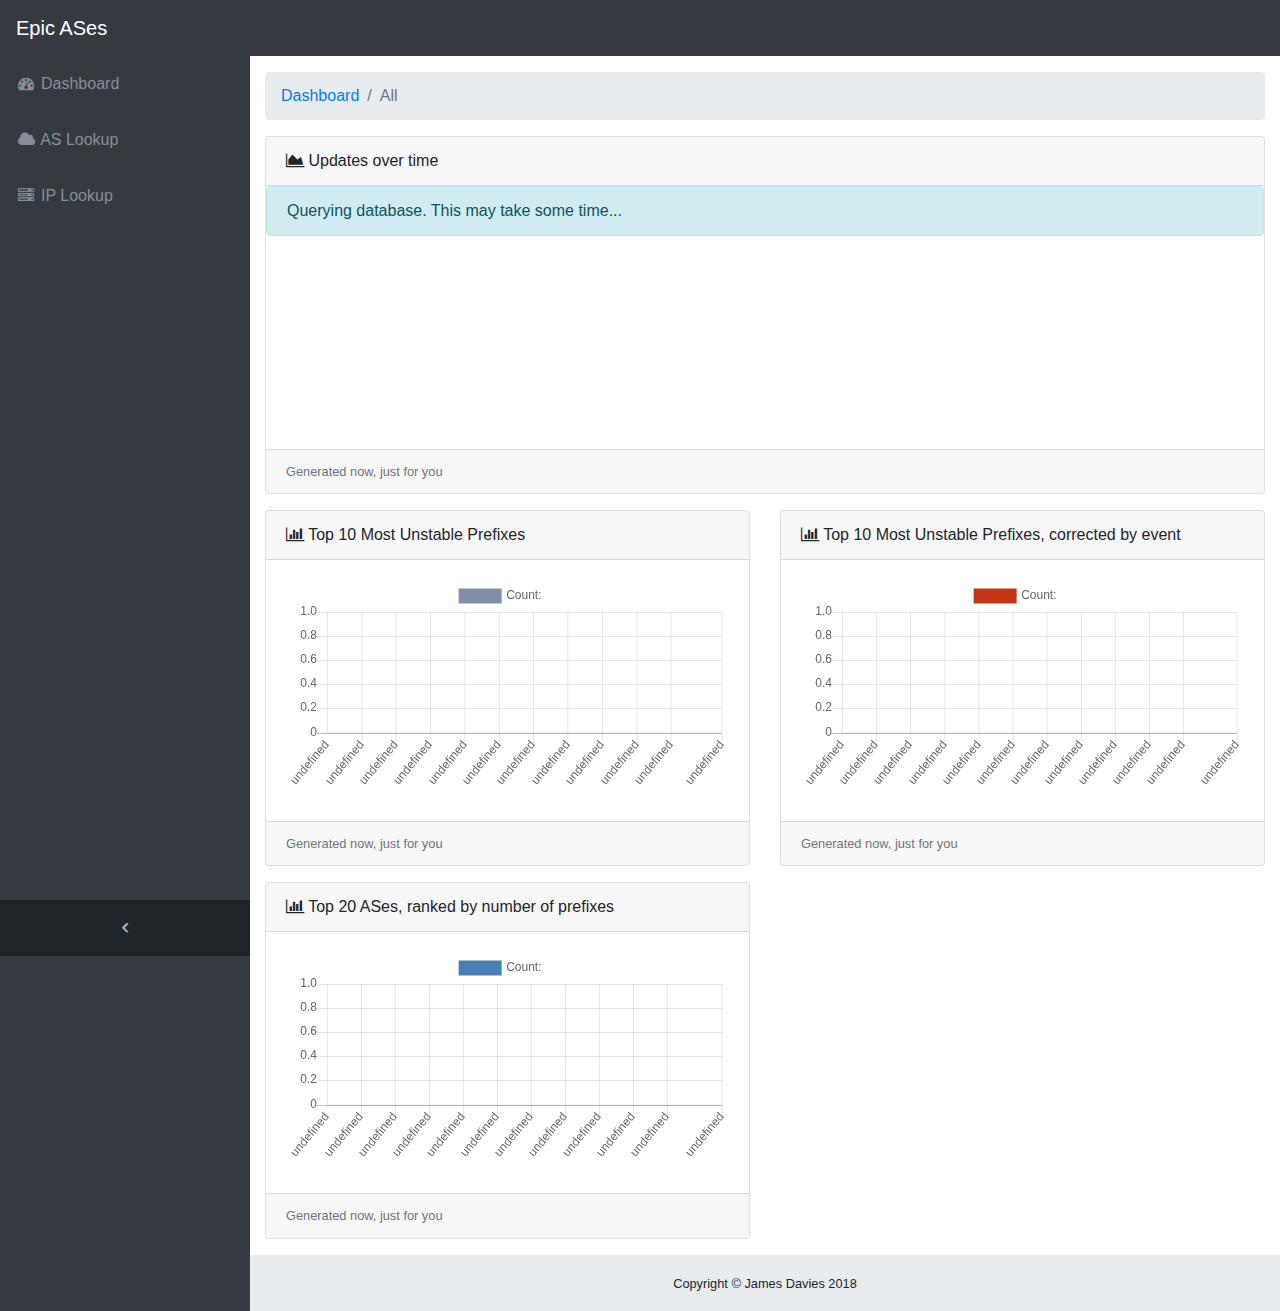
==== commit bfe10b0b: "top AS" ====
--- a/index.html
+++ b/index.html
@@ -85,28 +85,49 @@
         <div class="card-footer small text-muted">Generated now, just for you</div>
       </div>
       <!-- Top Unstable Routes-->
-      <div class="card mb-3">
-        <div class="card-header">
-          <i class="fa fa-bar-chart"></i> Top 10 Most Unstable Prefixes</div>
-          <div class="alert alert-info" id="mostUnstableCanvasWarn">
-            Querying database. This may take some time<span class="loader__dot">.</span><span class="loader__dot">.</span><span class="loader__dot">.</span>
+
+      <!-- Top Corrected Unstable Routes-->
+
+
+      <div class="row">
+        <div class="col-lg-6">
+          <div class="card mb-3">
+            <div class="card-header">
+              <i class="fa fa-bar-chart"></i> Top 10 Most Unstable Prefixes</div>
+              <div class="alert alert-info" id="mostUnstableCanvasWarn">
+                Querying database. This may take some time<span class="loader__dot">.</span><span class="loader__dot">.</span><span class="loader__dot">.</span>
+              </div>
+              <div class="card-body">
+                <canvas id="mostUnstableCanvas"></canvas>
+              </div>
+            <div class="card-footer small text-muted">Generated now, just for you</div>
           </div>
-          <div class="card-body">
-            <canvas id="mostUnstableCanvas"></canvas>
+          <div class="card mb-3">
+            <div class="card-header">
+              <i class="fa fa-bar-chart"></i> Top 20 ASes, ranked by number of prefixes</div>
+              <div class="alert alert-info" id="topASPrefixCanvasWarn">
+                Querying database. This may take some time<span class="loader__dot">.</span><span class="loader__dot">.</span><span class="loader__dot">.</span>
+              </div>
+              <div class="card-body">
+                <canvas id="topASPrefixCanvas"></canvas>
+              </div>
+            <div class="card-footer small text-muted">Generated now, just for you</div>
           </div>
-        <div class="card-footer small text-muted">Generated now, just for you</div>
-      </div>
-      <!-- Top Corrected Unstable Routes-->
-      <div class="card mb-3">
-        <div class="card-header">
-          <i class="fa fa-bar-chart"></i> Top 10 Most Unstable Prefixes, corrected by event</div>
-          <div class="alert alert-info" id="correctedMostUnstableCanvasWarn">
-            Querying database. This may take some time<span class="loader__dot">.</span><span class="loader__dot">.</span><span class="loader__dot">.</span>
+        </div>
+
+        <div class="col-lg-6">
+          <div class="card mb-3">
+            <div class="card-header">
+              <i class="fa fa-bar-chart"></i> Top 10 Most Unstable Prefixes, corrected by event</div>
+              <div class="alert alert-info" id="correctedMostUnstableCanvasWarn">
+                Querying database. This may take some time<span class="loader__dot">.</span><span class="loader__dot">.</span><span class="loader__dot">.</span>
+              </div>
+              <div class="card-body">
+                <canvas id="correctedMostUnstableCanvas"></canvas>
+              </div>
+              <div class="card-footer small text-muted">Generated now, just for you</div>
           </div>
-          <div class="card-body">
-            <canvas id="correctedMostUnstableCanvas"></canvas>
-          </div>
-        <div class="card-footer small text-muted">Generated now, just for you</div>
+        </div>
       </div>
     </div>
     <!-- /.container-fluid-->
@@ -140,6 +161,7 @@
         </div>
       </div>
     </div>
+
     <!-- Bootstrap core JavaScript-->
     <script src="vendor/jquery/jquery.min.js"></script>
     <script src="vendor/bootstrap/js/bootstrap.bundle.min.js"></script>
@@ -160,6 +182,7 @@
 		<script type="text/javascript" src="js/mostUnstable.js"></script>
     <script type="text/javascript" src="js/correctedMostUnstable.js"></script>
     <script type="text/javascript" src="js/updatesTime.js"></script>
+    <script type="text/javascript" src="js/topASPrefix.js"></script>
   </div>
 </body>
 
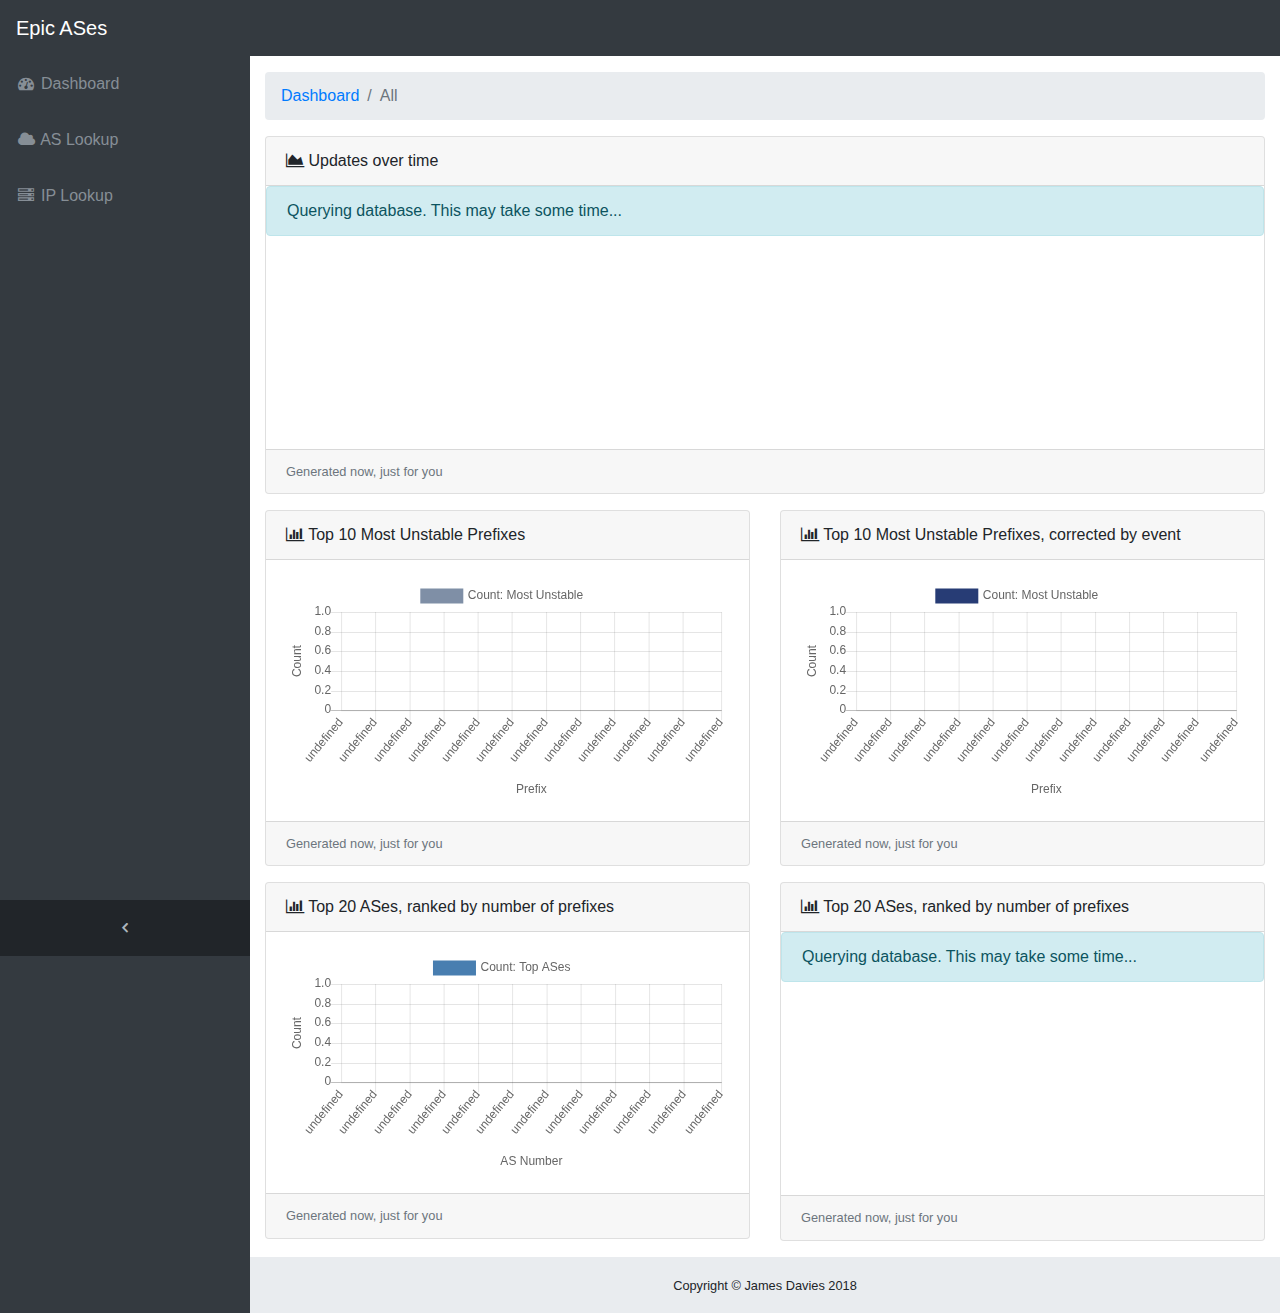
==== commit 1f03e46d: "this was supposed to be done" ====
--- a/index.html
+++ b/index.html
@@ -126,6 +126,17 @@
                 <canvas id="correctedMostUnstableCanvas"></canvas>
               </div>
               <div class="card-footer small text-muted">Generated now, just for you</div>
+          </div>
+          <div class="card mb-3">
+            <div class="card-header">
+              <i class="fa fa-bar-chart"></i> Top 20 ASes, ranked by number of prefixes</div>
+              <div class="alert alert-info" id="topASPrefixCanvasWarn">
+                Querying database. This may take some time<span class="loader__dot">.</span><span class="loader__dot">.</span><span class="loader__dot">.</span>
+              </div>
+              <div class="card-body">
+                <canvas id="topASPrefixCanvas"></canvas>
+              </div>
+            <div class="card-footer small text-muted">Generated now, just for you</div>
           </div>
         </div>
       </div>
